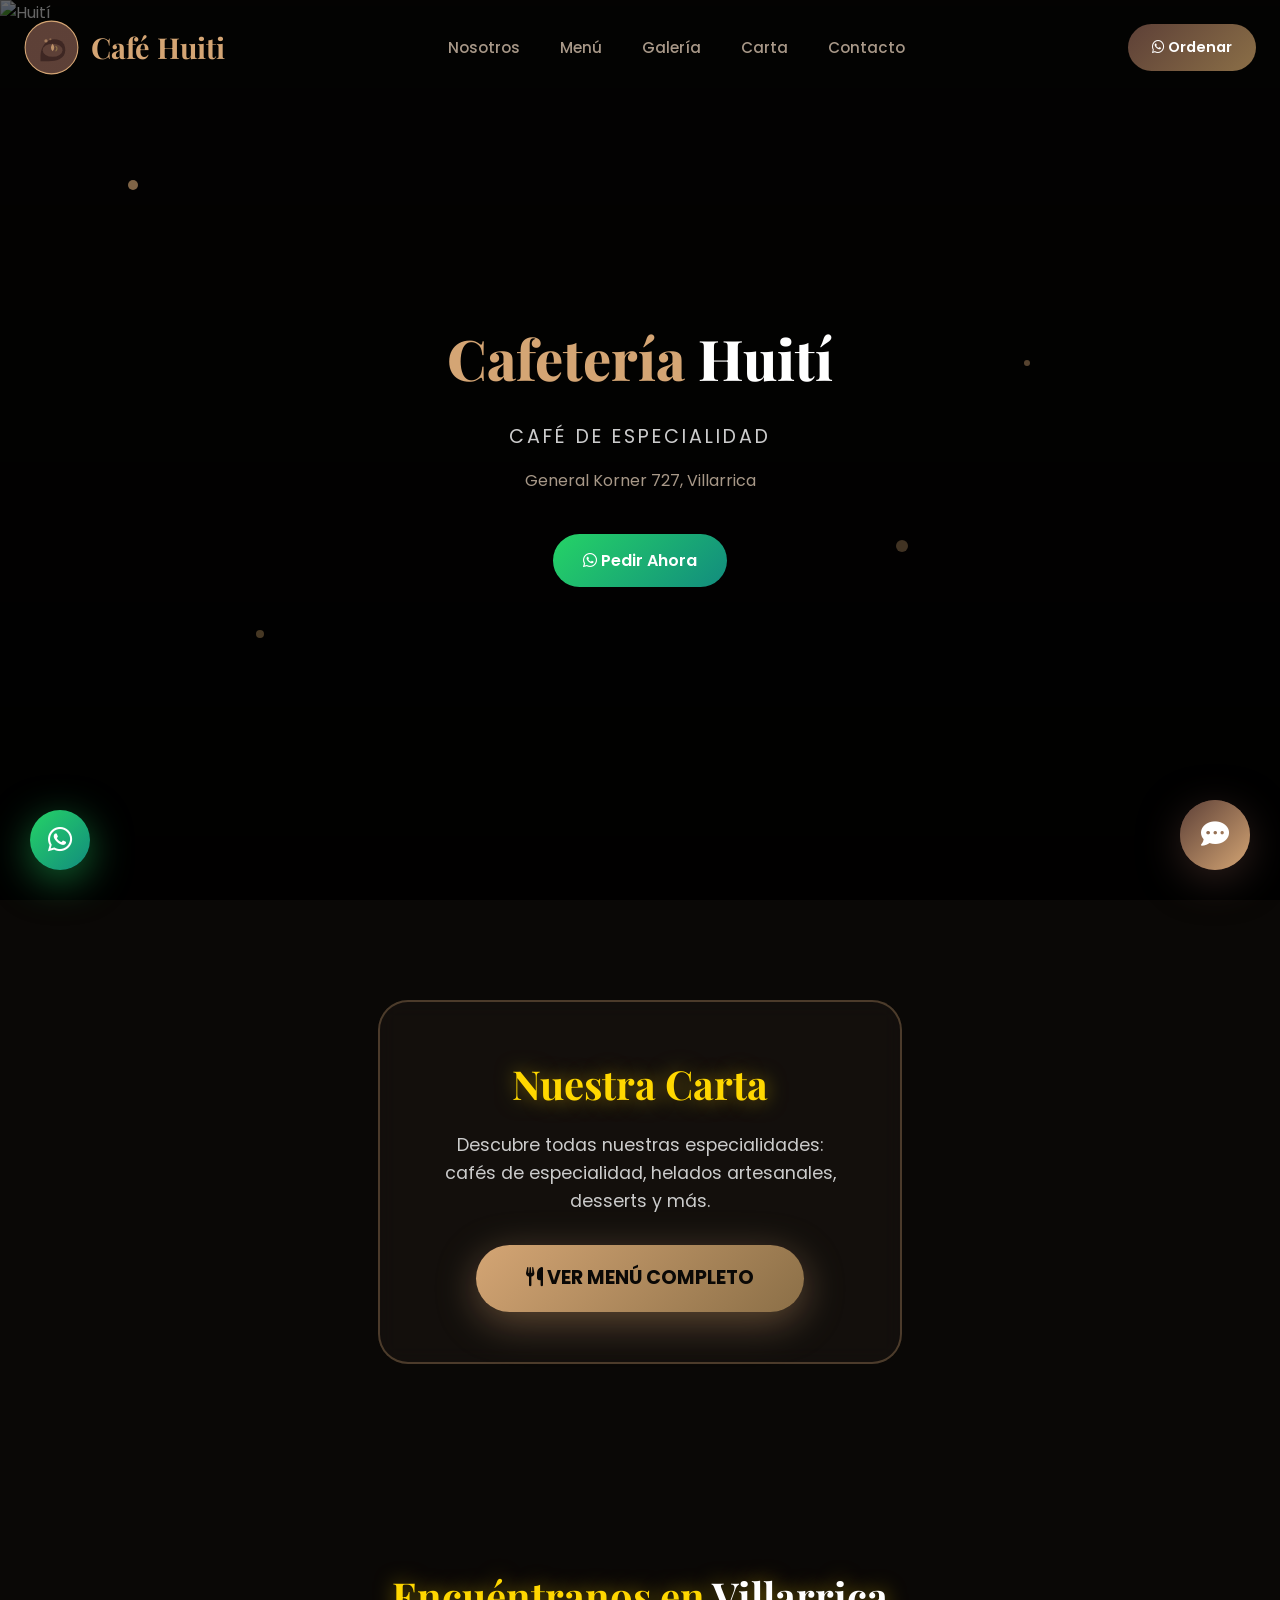
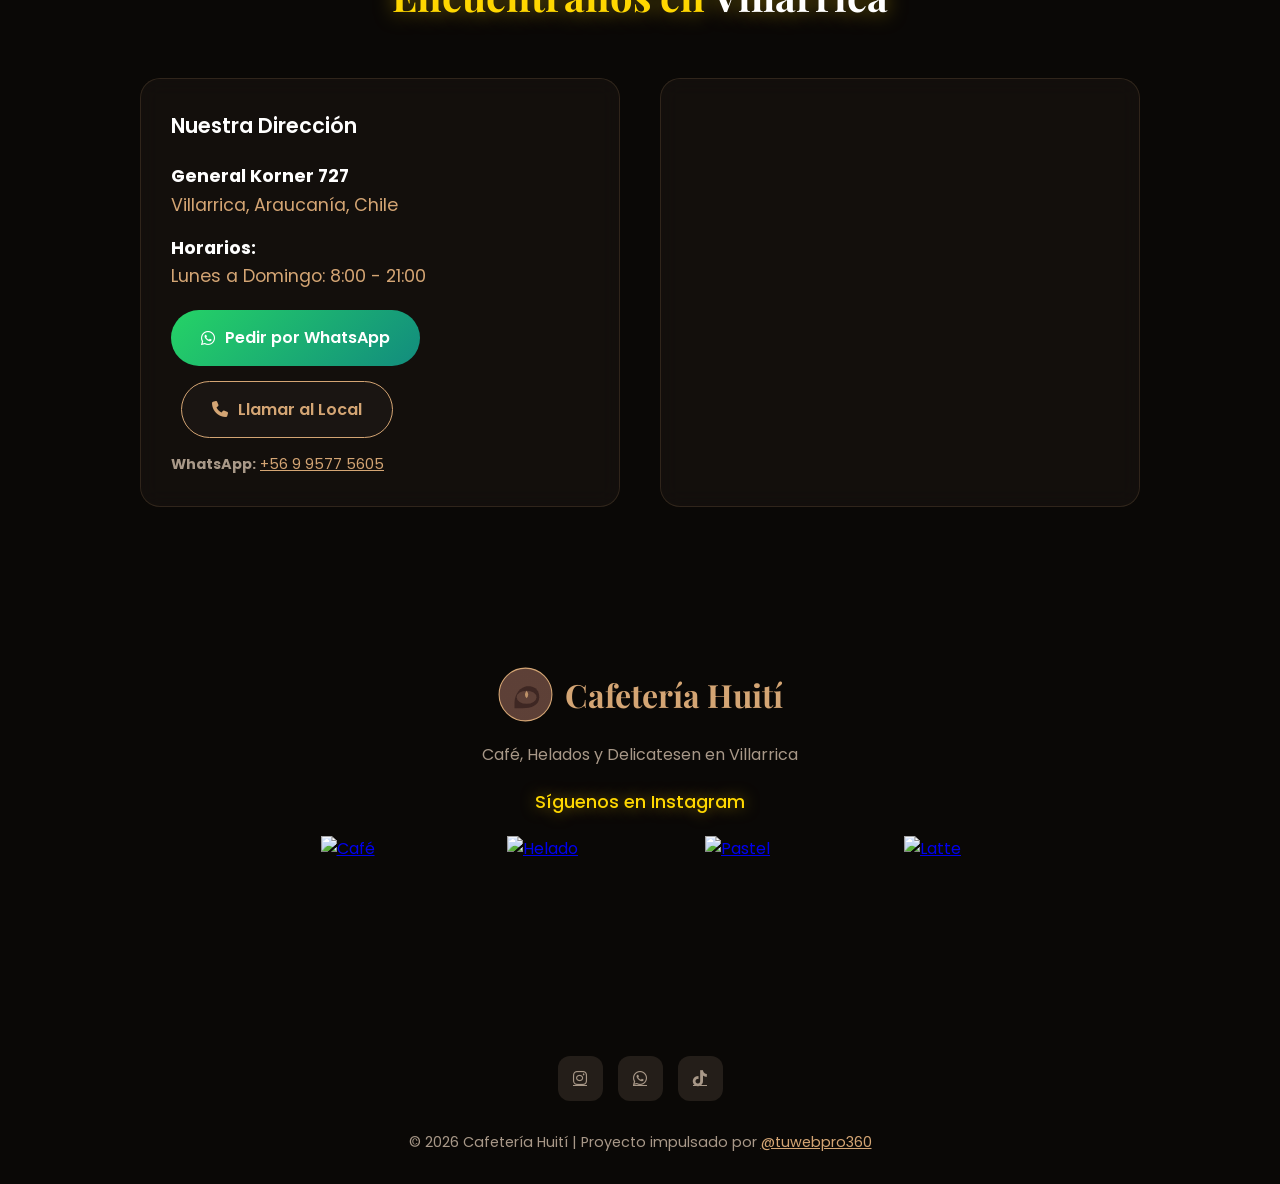
==== index.html @ f8e3662e "Colores dorados en títulos e imágenes actualizadas" ====
<!DOCTYPE html>
<html lang="es-CL">
<head>
    <meta charset="UTF-8">
    <meta name="viewport" content="width=device-width, initial-scale=1.0">
    <title>Cafetería Huití | Café & Helados en Villarrica</title>
    <meta name="description" content="Café de especialidad tostado artesanalmente en Chile. Granos premium, bebidas artesanales y repostería casera. Calidad que se nota en cada sorbo.">
    
    <link href="https://fonts.googleapis.com/css2?family=Playfair+Display:wght@400;500;600;700;800&family=Poppins:wght@300;400;500;600;700&display=swap" rel="stylesheet">
    <link rel="stylesheet" href="https://cdnjs.cloudflare.com/ajax/libs/font-awesome/6.5.1/css/all.min.css">
    
    <style>
        :root {
            --primary: #5D4037;
            --primary-light: #8B6F47;
            --secondary: #3E2723;
            --accent: #D4A574;
            --accent-light: #E8C9A8;
            --cream: #FFF8F0;
            --dark-bg: #0A0806;
            --dark-surface: #1A1512;
            --dark-card: #241E19;
            --light: #FFFFFF;
            --muted: #A89888;
            --whatsapp: #25D366;
            --gold: #FFD700;
        }

        * { margin: 0; padding: 0; box-sizing: border-box; }

        html { scroll-behavior: smooth; }

        body {
            font-family: 'Poppins', sans-serif;
            background: var(--dark-bg);
            color: var(--light);
            line-height: 1.6;
            overflow-x: hidden;
        }

        ::selection {
            background: var(--accent);
            color: var(--dark-bg);
        }

        .container { max-width: 1300px; margin: 0 auto; padding: 0 24px; }

        /* LOGO SVG */
        .logo-svg {
            width: 55px;
            height: 55px;
        }

        /* ANIMACIONES */
        @keyframes fadeInUp {
            from { opacity: 0; transform: translateY(40px); }
            to { opacity: 1; transform: translateY(0); }
        }
        
        @keyframes float {
            0%, 100% { transform: translateY(0); }
            50% { transform: translateY(-20px); }
        }
        
        @keyframes pulse {
            0%, 100% { transform: scale(1); opacity: 1; }
            50% { transform: scale(1.05); opacity: 0.8; }
        }
        
        @keyframes steam {
            0% { transform: translateY(0) scale(1); opacity: 0.8; }
            50% { transform: translateY(-15px) scale(1.1); opacity: 0.4; }
            100% { transform: translateY(-30px) scale(1.2); opacity: 0; }
        }
        
        @keyframes shimmer {
            0% { background-position: -200% 0; }
            100% { background-position: 200% 0; }
        }

        .reveal {
            opacity: 0;
            transform: translateY(50px);
            transition: all 0.8s cubic-bezier(0.5, 0, 0, 1);
        }
        
        .reveal.active {
            opacity: 1;
            transform: translateY(0);
        }

        /* HEADER */
        header {
            position: fixed;
            top: 0;
            left: 0;
            right: 0;
            z-index: 1000;
            padding: 20px 0;
            transition: all 0.4s ease;
        }

        header.scrolled {
            background: rgba(10, 8, 6, 0.95);
            backdrop-filter: blur(20px);
            padding: 12px 0;
            box-shadow: 0 5px 30px rgba(0,0,0,0.5);
        }

        nav {
            display: flex;
            align-items: center;
            justify-content: space-between;
        }

        .logo {
            display: flex;
            align-items: center;
            gap: 12px;
            text-decoration: none;
            color: var(--light);
            font-family: 'Playfair Display', serif;
            font-size: 1.8rem;
            font-weight: 700;
        }

        .logo span { color: var(--accent); }

        .nav-links {
            display: flex;
            gap: 40px;
            list-style: none;
        }

        .nav-links a {
            color: var(--muted);
            text-decoration: none;
            font-weight: 500;
            font-size: 0.95rem;
            transition: all 0.3s;
            position: relative;
        }

        .nav-links a::after {
            content: '';
            position: absolute;
            bottom: -5px;
            left: 0;
            width: 0;
            height: 2px;
            background: var(--accent);
            transition: width 0.3s;
        }

        .nav-links a:hover { color: var(--accent); }
        .nav-links a:hover::after { width: 100%; }

        .nav-cta {
            background: linear-gradient(135deg, var(--primary), var(--primary-light));
            color: white;
            padding: 12px 24px;
            border-radius: 50px;
            text-decoration: none;
            font-weight: 600;
            font-size: 0.9rem;
            transition: all 0.3s;
        }

        .nav-cta:hover {
            transform: translateY(-3px);
            box-shadow: 0 10px 30px rgba(93, 64, 55, 0.5);
        }

        /* HERO */
        .hero {
            min-height: 100vh;
            display: flex;
            align-items: center;
            position: relative;
            overflow: hidden;
        }

        .hero-bg {
            position: absolute;
            inset: 0;
            z-index: 0;
        }

        .hero-bg img {
            width: 100%;
            height: 100%;
            object-fit: cover;
            opacity: 0.4;
        }

        .hero-overlay {
            position: absolute;
            inset: 0;
            background: linear-gradient(135deg, rgba(10, 8, 6, 0.95) 0%, rgba(10, 8, 6, 0.7) 50%, rgba(10, 8, 6, 0.9) 100%);
        }

        .hero-steam {
            position: absolute;
            top: 30%;
            left: 50%;
            transform: translateX(-50%);
            width: 100px;
            height: 200px;
            pointer-events: none;
        }

        .steam-line {
            position: absolute;
            width: 8px;
            height: 80px;
            background: linear-gradient(to top, rgba(212,165,116,0.3), transparent);
            border-radius: 50%;
            animation: steam 3s ease-out infinite;
        }

        .steam-line:nth-child(1) { left: 20%; animation-delay: 0s; }
        .steam-line:nth-child(2) { left: 50%; animation-delay: 0.5s; }
        .steam-line:nth-child(3) { left: 80%; animation-delay: 1s; }

        .hero-content {
            position: relative;
            z-index: 1;
            display: grid;
            grid-template-columns: 1fr 1fr;
            gap: 60px;
            align-items: center;
            padding: 120px 0;
        }

        .hero-text {
            animation: fadeInUp 1.2s ease;
        }

        .hero-badge {
            display: inline-flex;
            align-items: center;
            gap: 10px;
            padding: 10px 20px;
            background: rgba(212, 165, 116, 0.15);
            border: 1px solid rgba(212, 165, 116, 0.3);
            border-radius: 50px;
            font-size: 0.875rem;
            color: var(--accent);
            margin-bottom: 30px;
            backdrop-filter: blur(10px);
        }

        .hero-badge i {
            animation: pulse 2s infinite;
        }

        .hero-title {
            font-family: 'Playfair Display', serif;
            font-size: 4.5rem;
            font-weight: 800;
            line-height: 1.1;
            margin-bottom: 25px;
        }

        .hero-title .highlight {
            background: linear-gradient(135deg, var(--accent), var(--accent-light), var(--gold));
            -webkit-background-clip: text;
            -webkit-text-fill-color: transparent;
            background-size: 200% auto;
            animation: shimmer 3s linear infinite;
        }

        .hero-description {
            font-size: 1.2rem;
            color: var(--muted);
            margin-bottom: 40px;
            max-width: 500px;
            line-height: 1.8;
        }

        .hero-buttons {
            display: flex;
            gap: 20px;
            flex-wrap: wrap;
        }

        .btn {
            display: inline-flex;
            align-items: center;
            gap: 12px;
            padding: 18px 36px;
            font-family: 'Poppins', sans-serif;
            font-size: 1rem;
            font-weight: 600;
            text-decoration: none;
            border: none;
            border-radius: 60px;
            cursor: pointer;
            transition: all 0.4s cubic-bezier(0.5, 0, 0, 1);
        }

        .btn-primary {
            background: linear-gradient(135deg, var(--primary), var(--primary-light));
            color: white;
            box-shadow: 0 10px 40px rgba(93, 64, 55, 0.4);
        }

        .btn-primary:hover {
            transform: translateY(-5px);
            box-shadow: 0 20px 50px rgba(93, 64, 55, 0.6);
        }

        .btn-outline {
            background: transparent;
            color: var(--accent);
            border: 2px solid var(--accent);
        }

        .btn-outline:hover {
            background: var(--accent);
            color: var(--dark-bg);
            transform: translateY(-5px);
        }

        .btn-whatsapp {
            background: linear-gradient(135deg, var(--whatsapp), #128C7E);
            color: white;
            box-shadow: 0 10px 40px rgba(37, 211, 102, 0.4);
        }

        .btn-whatsapp:hover {
            transform: translateY(-5px);
            box-shadow: 0 20px 50px rgba(37, 211, 102, 0.6);
        }

        .hero-visual {
            position: relative;
            animation: fadeInUp 1.2s ease;
            animation-delay: 0.3s;
            opacity: 0;
            animation-fill-mode: forwards;
        }

        .hero-image-container {
            position: relative;
            width: 100%;
            height: 550px;
            border-radius: 30px;
            overflow: hidden;
            box-shadow: 0 30px 80px rgba(0,0,0,0.5);
        }

        .hero-image-container img {
            width: 100%;
            height: 100%;
            object-fit: cover;
            transition: transform 0.6s;
        }

        .hero-image-container:hover img {
            transform: scale(1.1);
        }

        .hero-float-card {
            position: absolute;
            background: rgba(26, 21, 18, 0.95);
            backdrop-filter: blur(20px);
            padding: 20px 25px;
            border-radius: 20px;
            border: 1px solid rgba(255,255,255,0.1);
            animation: float 4s ease-in-out infinite;
        }

        .hero-float-card.card-1 {
            bottom: 30px;
            left: -30px;
        }

        .hero-float-card.card-2 {
            top: 30px;
            right: -30px;
            animation-delay: 1s;
        }

        .float-card-content {
            display: flex;
            align-items: center;
            gap: 15px;
        }

        .float-card-icon {
            width: 50px;
            height: 50px;
            background: linear-gradient(135deg, var(--accent), var(--primary));
            border-radius: 15px;
            display: flex;
            align-items: center;
            justify-content: center;
            font-size: 24px;
        }

        .float-card-text h4 {
            font-weight: 700;
            margin-bottom: 3px;
        }

        .float-card-text p {
            font-size: 0.85rem;
            color: var(--muted);
        }

        /* STATS */
        .stats-bar {
            padding: 80px 0;
            background: linear-gradient(180deg, var(--dark-surface), var(--dark-bg));
        }

        .stats-grid {
            display: grid;
            grid-template-columns: repeat(4, 1fr);
            gap: 40px;
        }

        .stat-item {
            text-align: center;
            padding: 30px;
            border-radius: 20px;
            background: var(--dark-card);
            border: 1px solid rgba(255,255,255,0.05);
            transition: all 0.4s;
        }

        .stat-item:hover {
            transform: translateY(-10px);
            border-color: var(--accent);
            box-shadow: 0 20px 50px rgba(212, 165, 116, 0.1);
        }

        .stat-number {
            font-family: 'Playfair Display', serif;
            font-size: 3.5rem;
            font-weight: 800;
            background: linear-gradient(135deg, var(--accent), var(--gold));
            -webkit-background-clip: text;
            -webkit-text-fill-color: transparent;
            margin-bottom: 10px;
        }

        .stat-label {
            font-size: 1rem;
            color: var(--muted);
            font-weight: 500;
        }

        /* INSTAGRAM SECTION */
        .instagram-section {
            padding: 120px 0;
            background: var(--dark-surface);
        }

        .instagram-header {
            text-align: center;
            margin-bottom: 50px;
        }

        .instagram-handle {
            display: inline-flex;
            align-items: center;
            gap: 15px;
            background: linear-gradient(135deg, #f09433, #e6683c, #dc2743, #cc2366, #bc1888);
            padding: 15px 35px;
            border-radius: 60px;
            text-decoration: none;
            color: white;
            font-weight: 700;
            font-size: 1.2rem;
            margin-bottom: 40px;
            transition: all 0.4s;
            box-shadow: 0 10px 40px rgba(220, 39, 67, 0.4);
        }

        .instagram-handle:hover {
            transform: translateY(-5px) scale(1.05);
            box-shadow: 0 20px 60px rgba(220, 39, 67, 0.6);
        }

        .instagram-handle i {
            font-size: 1.5rem;
        }

        .instagram-grid {
            display: grid;
            grid-template-columns: repeat(4, 1fr);
            gap: 20px;
        }

        .instagram-item {
            position: relative;
            aspect-ratio: 1;
            border-radius: 20px;
            overflow: hidden;
            cursor: pointer;
        }

        .instagram-item img {
            width: 100%;
            height: 100%;
            object-fit: cover;
            transition: transform 0.6s;
        }

        .instagram-item:hover img {
            transform: scale(1.15);
        }

        .instagram-overlay {
            position: absolute;
            inset: 0;
            background: linear-gradient(to top, rgba(93, 64, 55, 0.9) 0%, transparent 60%);
            opacity: 0;
            transition: opacity 0.4s;
            display: flex;
            align-items: flex-end;
            padding: 20px;
        }

        .instagram-item:hover .instagram-overlay {
            opacity: 1;
        }

        .instagram-stats {
            display: flex;
            gap: 20px;
            color: white;
            font-weight: 600;
        }

        /* CHATBOT */
        .chatbot-container {
            position: fixed;
            bottom: 100px;
            right: 30px;
            width: 400px;
            max-width: calc(100vw - 40px);
            z-index: 1000;
            display: none;
        }

        .chatbot-container.active {
            display: block;
        }

        .chatbot-header {
            background: linear-gradient(135deg, var(--primary), var(--accent));
            padding: 20px;
            border-radius: 20px 20px 0 0;
            display: flex;
            align-items: center;
            gap: 15px;
        }

        .chatbot-avatar {
            width: 50px;
            height: 50px;
            background: white;
            border-radius: 50%;
            display: flex;
            align-items: center;
            justify-content: center;
            font-size: 24px;
        }

        .chatbot-info h4 {
            font-weight: 700;
            color: white;
        }

        .chatbot-info p {
            font-size: 0.85rem;
            color: rgba(255,255,255,0.8);
        }

        .chatbot-status {
            display: flex;
            align-items: center;
            gap: 5px;
            font-size: 0.8rem;
            color: #90EE90;
        }

        .chatbot-status::before {
            content: '';
            width: 8px;
            height: 8px;
            background: #90EE90;
            border-radius: 50%;
            animation: pulse 2s infinite;
        }

        .chatbot-messages {
            background: var(--dark-card);
            height: 400px;
            overflow-y: auto;
            padding: 20px;
        }

        .chat-message {
            margin-bottom: 15px;
            animation: fadeInUp 0.3s ease;
        }

        .chat-message.bot {
            display: flex;
            gap: 10px;
        }

        .chat-message.bot .avatar {
            width: 30px;
            height: 30px;
            background: linear-gradient(135deg, var(--primary), var(--accent));
            border-radius: 50%;
            display: flex;
            align-items: center;
            justify-content: center;
            font-size: 14px;
            flex-shrink: 0;
        }

        .chat-message.bot .bubble {
            background: var(--dark-surface);
            padding: 12px 18px;
            border-radius: 0 20px 20px 20px;
            max-width: 80%;
            font-size: 0.95rem;
        }

        .chat-message.user {
            display: flex;
            justify-content: flex-end;
        }

        .chat-message.user .bubble {
            background: linear-gradient(135deg, var(--primary), var(--primary-light));
            padding: 12px 18px;
            border-radius: 20px 0 20px 20px;
            max-width: 80%;
            font-size: 0.95rem;
        }

        .chat-typing {
            display: flex;
            gap: 5px;
            padding: 12px 18px;
            background: var(--dark-surface);
            border-radius: 0 20px 20px 20px;
            width: fit-content;
        }

        .chat-typing span {
            width: 8px;
            height: 8px;
            background: var(--muted);
            border-radius: 50%;
            animation: typing 1.4s infinite;
        }

        .chat-typing span:nth-child(2) { animation-delay: 0.2s; }
        .chat-typing span:nth-child(3) { animation-delay: 0.4s; }

        @keyframes typing {
            0%, 60%, 100% { transform: translateY(0); }
            30% { transform: translateY(-10px); }
        }

        .chatbot-input {
            display: flex;
            gap: 10px;
            padding: 20px;
            background: var(--dark-card);
            border-radius: 0 0 20px 20px;
        }

        .chatbot-input input {
            flex: 1;
            background: var(--dark-surface);
            border: 1px solid rgba(255,255,255,0.1);
            padding: 15px 20px;
            border-radius: 30px;
            color: white;
            font-size: 0.95rem;
            outline: none;
        }

        .chatbot-input input:focus {
            border-color: var(--accent);
        }

        .chatbot-input button {
            width: 50px;
            height: 50px;
            background: linear-gradient(135deg, var(--primary), var(--accent));
            border: none;
            border-radius: 50%;
            color: white;
            cursor: pointer;
            transition: all 0.3s;
        }

        .chatbot-input button:hover {
            transform: scale(1.1);
        }

        /* CHATBOT TOGGLE */
        .chatbot-toggle {
            position: fixed;
            bottom: 30px;
            right: 30px;
            z-index: 999;
        }

        .chatbot-toggle button {
            width: 70px;
            height: 70px;
            background: linear-gradient(135deg, var(--primary), var(--accent));
            border: none;
            border-radius: 50%;
            color: white;
            font-size: 28px;
            cursor: pointer;
            box-shadow: 0 10px 40px rgba(93, 64, 55, 0.5);
            transition: all 0.4s;
            position: relative;
        }

        .chatbot-toggle button::before {
            content: '';
            position: absolute;
            inset: 0;
            border-radius: 50%;
            background: var(--primary);
            animation: pulse 2s infinite;
            z-index: -1;
        }

        .chatbot-toggle button:hover {
            transform: scale(1.1);
        }

        .chatbot-toggle button .close-icon {
            display: none;
        }

        .chatbot-toggle.active button .chat-icon {
            display: none;
        }

        .chatbot-toggle.active button .close-icon {
            display: block;
        }

        /* QUICK REPLIES */
        .quick-replies {
            display: flex;
            flex-wrap: wrap;
            gap: 8px;
            margin-top: 10px;
        }

        .quick-reply {
            background: var(--dark-surface);
            border: 1px solid var(--accent);
            color: var(--accent);
            padding: 8px 16px;
            border-radius: 20px;
            font-size: 0.85rem;
            cursor: pointer;
            transition: all 0.3s;
        }

        .quick-reply:hover {
            background: var(--accent);
            color: var(--dark-bg);
        }

        /* WHATSAPP FLOAT */
        .whatsapp-float {
            position: fixed;
            bottom: 30px;
            left: 30px;
            z-index: 998;
        }

        .whatsapp-float a {
            display: flex;
            align-items: center;
            justify-content: center;
            width: 60px;
            height: 60px;
            background: linear-gradient(135deg, var(--whatsapp), #128C7E);
            border-radius: 50%;
            color: white;
            font-size: 28px;
            text-decoration: none;
            box-shadow: 0 10px 40px rgba(37, 211, 102, 0.5);
            transition: all 0.4s;
        }

        .whatsapp-float a:hover {
            transform: scale(1.15);
        }

        /* RESPONSIVE */
        @media (max-width: 1200px) {
            .hero-content { grid-template-columns: 1fr; text-align: center; }
            .hero-text { order: 2; }
            .hero-visual { order: 1; margin-bottom: 40px; }
            .hero-description { margin: 0 auto 40px; }
            .hero-buttons { justify-content: center; }
        }

        @media (max-width: 900px) {
            .hero-title { font-size: 3rem; }
            .instagram-grid { grid-template-columns: repeat(2, 1fr); }
        }

        @media (max-width: 700px) {
            .hero-title { font-size: 2.5rem; }
            .stats-grid { grid-template-columns: repeat(2, 1fr); }
            .nav-links { display: none; }
            .chatbot-container {
                right: 10px;
                left: 10px;
                width: auto;
            }
        }
    </style>
</head>
<body>

<!-- HEADER -->
<header id="header">
    <div class="container">
        <nav>
            <a href="#" class="logo">
                <!-- LOGO SVG HUITI -->
                <svg class="logo-svg" viewBox="0 0 100 100" fill="none" xmlns="http://www.w3.org/2000/svg">
                    <circle cx="50" cy="50" r="48" fill="url(#logoGrad)" stroke="#D4A574" stroke-width="2"/>
                    <path d="M30 65 C30 50, 40 35, 55 35 C70 35, 75 45, 75 55 C75 70, 60 75, 45 75 L30 75 Z" fill="#3E2723"/>
                    <ellipse cx="52" cy="55" rx="18" ry="12" fill="#5D4037"/>
                    <path d="M52 43 Q58 50, 52 57 Q46 50, 52 43" fill="#D4A574" opacity="0.8"/>
                    <path d="M58 48 Q62 52, 58 56" stroke="#8B6F47" stroke-width="2" stroke-linecap="round"/>
                    <circle cx="40" cy="38" r="3" fill="#D4A574" opacity="0.6"/>
                    <circle cx="48" cy="35" r="2" fill="#D4A574" opacity="0.4"/>
                    <defs>
                        <linearGradient id="logoGrad" x1="0" y1="0" x2="100" y2="100">
                            <stop offset="0%" stop-color="#5D4037"/>
                            <stop offset="100%" stop-color="#8B6F47"/>
                        </linearGradient>
                    </defs>
                </svg>
                <span>Café Huiti</span>
            </a>
            <ul class="nav-links">
                <li><a href="#nosotros">Nosotros</a></li>
                <li><a href="#menu">Menú</a></li>
                <li><a href="#galeria">Galería</a></li>
                <li><a href="inventario/index.html" target="_blank">Carta</a></li>
                <li><a href="#contacto">Contacto</a></li>
            </ul>
            <a href="https://wa.me/56995775605?text=Hola!%20Quiero%20hacer%20un%20pedido%20de%20Café%20Huiti" class="nav-cta" target="_blank">
                <i class="fab fa-whatsapp"></i> Ordenar
            </a>
        </nav>
    </div>
</header>

<!-- FONDO FIJO (PARALLAX) -->
<img src="https://blogger.googleusercontent.com/img/a/AVvXsEgjPS8fcW7SX2Qeu18VnRA-quM789tTi-V5-In9nwJS-HH08KxmumBGrZ2q-pyh9k4eZ9UQIsyG3FC0HUN-DsoKJfOdlPxF6ooSDjlURUIyOXw4ui-mx8ZDsl9uYQ6Ww4m01XY-FZ_uuC_S81IXwSmywYMdKlSaLjmtgk2nkRGnaiZMwRP1-XhSI0WJ4AYL" style="position: fixed; inset: 0; width: 100%; height: 100%; object-fit: cover; z-index: -1; animation: zoomSlow 20s ease-in-out infinite alternate;" alt="Huití">

<!-- HERO SECTION -->
<section style="min-height: 100vh; display: flex; align-items: center; justify-content: center; padding: 80px 20px; position: relative; overflow: hidden;">
    
    <!-- Overlay oscuro -->
    <div style="position: absolute; inset: 0; background: linear-gradient(to bottom, rgba(0,0,0,0.6), rgba(0,0,0,0.9));"></div>
    
    <!-- Partículas flotantes -->
    <div style="position: absolute; inset: 0; pointer-events: none;">
        <div style="position: absolute; width: 10px; height: 10px; background: #D4A574; border-radius: 50%; top: 20%; left: 10%; opacity: 0.6; animation: float 4s ease-in-out infinite;"></div>
        <div style="position: absolute; width: 6px; height: 6px; background: #D4A574; border-radius: 50%; top: 40%; left: 80%; opacity: 0.4; animation: float 5s ease-in-out infinite 1s;"></div>
        <div style="position: absolute; width: 8px; height: 8px; background: #8B6F47; border-radius: 50%; top: 70%; left: 20%; opacity: 0.5; animation: float 6s ease-in-out infinite 2s;"></div>
        <div style="position: absolute; width: 12px; height: 12px; background: #D4A574; border-radius: 50%; top: 60%; left: 70%; opacity: 0.3; animation: float 7s ease-in-out infinite 0.5s;"></div>
    </div>

    <!-- Contenido con animación -->
    <div style="text-align: center; position: relative; z-index: 2; animation: fadeInUp 1s ease;">
        
        <h1 style="font-family: 'Playfair Display', serif; font-size: 3.5rem; font-weight: 800; margin-bottom: 20px;">
            <span style="color: #D4A574;">Cafetería</span> <span style="color: #fff;">Huití</span>
        </h1>
        
        <p style="font-size: 1.2rem; color: #ccc; margin-bottom: 15px; letter-spacing: 3px; text-transform: uppercase; animation: pulse 2s ease-in-out infinite;">
            Café de Especialidad
        </p>
        
        <p style="font-size: 1rem; color: #A89888; margin-bottom: 40px;">
            General Korner 727, Villarrica
        </p>
        
        <div style="display: flex; gap: 15px; justify-content: center; flex-wrap: wrap;">
            <a href="https://wa.me/56995775605" style="background: linear-gradient(135deg, #25D366, #128C7E); color: white; padding: 14px 30px; border-radius: 50px; text-decoration: none; font-weight: 600; animation: pulse 2s ease-in-out infinite;">
                <i class="fab fa-whatsapp"></i> Pedir Ahora
            </a>
        </div>
    </div>
</section>

<style>
@keyframes zoomSlow {
    from { transform: scale(1); }
    to { transform: scale(1.1); }
}
@keyframes fadeInUp {
    from { opacity: 0; transform: translateY(30px); }
    to { opacity: 1; transform: translateY(0); }
}
@keyframes float {
    0%, 100% { transform: translateY(0) rotate(0deg); }
    50% { transform: translateY(-20px) rotate(180deg); }
}
@keyframes pulse {
    0%, 100% { transform: scale(1); opacity: 1; }
    50% { transform: scale(1.05); opacity: 0.8; }
}
</style>

</style>

<!-- VER CARTA -->
<section style="padding: 100px 20px; text-align: center; background: transparent;">
    <div style="background: rgba(26, 21, 18, 0.6); backdrop-filter: blur(10px); padding: 50px 60px; border-radius: 30px; border: 2px solid rgba(212, 165, 116, 0.3); display: inline-block;">
        <h2 style="font-family: 'Playfair Display', serif; font-size: 2.5rem; color: #FFD700; margin-bottom: 15px; text-shadow: 0 0 20px rgba(255,215,0,0.5);">
            Nuestra Carta
        </h2>
        <p style="color: #ccc; font-size: 1.1rem; margin-bottom: 30px; max-width: 400px;">
            Descubre todas nuestras especialidades: cafés de especialidad, helados artesanales, desserts y más.
        </p>
        <a href="https://menu.fu.do/cordilleraspa/qr-menu" target="_blank" style="display: inline-block; background: linear-gradient(135deg, #D4A574, #8B6F47); color: #0A0806; padding: 18px 50px; border-radius: 50px; text-decoration: none; font-size: 1.2rem; font-weight: 700; box-shadow: 0 10px 40px rgba(212,165,116,0.4); transition: all 0.3s;">
            <i class="fas fa-utensils"></i> VER MENÚ COMPLETO
        </a>
    </div>
</section>

<!-- CONTACTO -->
<section id="contacto" style="padding: 100px 0;">
    <div class="container">
        <h2 style="font-family: 'Playfair Display', serif; font-size: 2.5rem; text-align: center; margin-bottom: 50px; color: #FFD700; text-shadow: 0 0 20px rgba(255,215,0,0.5);">
            Encuéntranos en <span style="color: #fff;">Villarrica</span>
        </h2>
        <div style="display: grid; grid-template-columns: 1fr 1fr; gap: 40px; max-width: 1000px; margin: 0 auto;">
            <div style="background: rgba(26, 21, 18, 0.6); backdrop-filter: blur(10px); padding: 30px; border-radius: 20px; border: 1px solid rgba(212, 165, 116, 0.15);">
                <h3 style="margin-bottom: 20px; font-size: 1.3rem; color: #fff; font-weight: 600;">Nuestra Dirección</h3>
                <p style="color: #fff; margin-bottom: 15px; font-size: 1.1rem;">
                    <strong>General Korner 727</strong><br>
                    <span style="color: var(--accent);">Villarrica, Araucanía, Chile</span>
                </p>
                <p style="color: #fff; margin-bottom: 20px; font-size: 1.1rem;">
                    <strong>Horarios:</strong><br>
                    <span style="color: var(--accent);">Lunes a Domingo: 8:00 - 21:00</span>
                </p>
                <a href="https://wa.me/56995775605?text=Hola!%20Quiero%20hacer%20un%20pedido" style="display:inline-flex;align-items:center;gap:10px;background:linear-gradient(135deg,var(--whatsapp),#128C7E);color:white;padding:15px 30px;border-radius:30px;text-decoration:none;font-weight:600;margin-bottom:15px;">
                    <i class="fab fa-whatsapp"></i> Pedir por WhatsApp
                </a>
                <a href="tel:+56995775605" style="display:inline-flex;align-items:center;gap:10px;background:var(--dark-surface);color:var(--accent);padding:15px 30px;border-radius:30px;text-decoration:none;font-weight:600;margin-bottom:15px;margin-left:10px;border:1px solid var(--accent);">
                    <i class="fas fa-phone"></i> Llamar al Local
                </a>
                <p style="color: var(--muted); font-size: 0.9rem;">
                    <strong>WhatsApp:</strong> <a href="https://wa.me/56995775605" style="color: var(--accent);">+56 9 9577 5605</a>
                </p>
            </div>
            <div style="background: rgba(26, 21, 18, 0.6); backdrop-filter: blur(10px); padding: 10px; border-radius: 20px; border: 1px solid rgba(212, 165, 116, 0.15); overflow: hidden;">
                <iframe src="https://www.google.com/maps/embed?pb=!1m18!1m12!1m3!1d3088.139499396839!2d-72.2274259!3d-39.2850868!2m3!1f0!2f0!3f0!3m2!1i1024!2i768!4f13.1!3m3!1m2!1s0x961462257628d259%3A0x3e5580b6024b82a1!2sGral.%20Korner%20727%2C%204930539%20Villarrica%2C%20Araucan%C3%ADa!5e0!3m2!1ses-419!2scl!4v1776521264836!5m2!1ses-419!2scl" width="100%" height="300" style="border:0; border-radius: 15px;" allowfullscreen="" loading="lazy" referrerpolicy="no-referrer-when-downgrade"></iframe>
            </div>
        </div>
    </div>
</section>

<!-- FOOTER -->
<footer style="background: transparent;">
    <div class="container">
        <div style="text-align: center; padding: 60px 0 30px;">
            <a href="#" class="logo" style="justify-content: center; margin-bottom: 20px;">
                <svg class="logo-svg" viewBox="0 0 100 100" fill="none" xmlns="http://www.w3.org/2000/svg">
                    <circle cx="50" cy="50" r="48" fill="url(#logoGrad2)" stroke="#D4A574" stroke-width="2"/>
                    <path d="M30 65 C30 50, 40 35, 55 35 C70 35, 75 45, 75 55 C75 70, 60 75, 45 75 L30 75 Z" fill="#3E2723"/>
                    <ellipse cx="52" cy="55" rx="18" ry="12" fill="#5D4037"/>
                    <path d="M52 43 Q58 50, 52 57 Q46 50, 52 43" fill="#D4A574" opacity="0.8"/>
                    <defs>
                        <linearGradient id="logoGrad2" x1="0" y1="0" x2="100" y2="100">
                            <stop offset="0%" stop-color="#5D4037"/>
                            <stop offset="100%" stop-color="#8B6F47"/>
                        </linearGradient>
                    </defs>
                </svg>
                <span style="font-family: 'Playfair Display', serif; font-size: 2rem;">Cafetería <span>Huití</span></span>
            </a>
            <p style="color: var(--muted); margin-bottom: 20px;">Café, Helados y Delicatesen en Villarrica</p>
            
            <!-- INSTAGRAM FEED -->
            <div style="margin-bottom: 40px;">
                <h4 style="color: #FFD700; margin-bottom: 20px; font-size: 1.1rem; font-weight: 500; text-shadow: 0 0 15px rgba(255,215,0,0.5);">Síguenos en Instagram</h4>
                <div style="display: flex; justify-content: center; gap: 15px; flex-wrap: wrap;">
                    <a href="https://www.instagram.com/tuwebpro360/" target="_blank" style="display: block; width: 180px; height: 180px; border-radius: 20px; overflow: hidden; transition: all 0.3s;" onmouseover="this.style.transform='scale(1.1)'; this.style.boxShadow='0 10px 30px rgba(212,165,116,0.4)'">
                        <img src="https://plus.unsplash.com/premium_photo-1673264933212-d788e360f08c?w=400&h=400&fit=crop" style="width: 100%; height: 100%; object-fit: cover;" alt="Café">
                    </a>
                    <a href="https://www.instagram.com/tuwebpro360/" target="_blank" style="display: block; width: 180px; height: 180px; border-radius: 20px; overflow: hidden; transition: all 0.3s;" onmouseover="this.style.transform='scale(1.1)'; this.style.boxShadow='0 10px 30px rgba(212,165,116,0.4)'">
                        <img src="https://plus.unsplash.com/premium_photo-1688652147959-3c5d36c548e2?w=400&h=400&fit=crop" style="width: 100%; height: 100%; object-fit: cover;" alt="Helado">
                    </a>
                    <a href="https://www.instagram.com/tuwebpro360/" target="_blank" style="display: block; width: 180px; height: 180px; border-radius: 20px; overflow: hidden; transition: all 0.3s;" onmouseover="this.style.transform='scale(1.1)'; this.style.boxShadow='0 10px 30px rgba(212,165,116,0.4)'">
                        <img src="https://plus.unsplash.com/premium_photo-1578985545062-69928b1d1260?w=400&h=400&fit=crop" style="width: 100%; height: 100%; object-fit: cover;" alt="Pastel">
                    </a>
                    <a href="https://www.instagram.com/tuwebpro360/" target="_blank" style="display: block; width: 180px; height: 180px; border-radius: 20px; overflow: hidden; transition: all 0.3s;" onmouseover="this.style.transform='scale(1.1)'; this.style.boxShadow='0 10px 30px rgba(212,165,116,0.4)'">
                        <img src="https://plus.unsplash.com/premium_photo-1687899297059-f26d6c1a8d28?w=400&h=400&fit=crop" style="width: 100%; height: 100%; object-fit: cover;" alt="Latte">
                    </a>
                </div>
            </div>
            
            <div style="display: flex; justify-content: center; gap: 15px; margin-bottom: 30px;">
                <a href="https://www.instagram.com/tuwebpro360/" target="_blank" style="width: 45px; height: 45px; background: var(--dark-card); border-radius: 12px; display: flex; align-items: center; justify-content: center; color: var(--muted); transition: all 0.3s;" onmouseover="this.style.background='#E1306C'; this.style.color='white'" onmouseout="this.style.background='var(--dark-card)'; this.style.color='var(--muted)'">
                    <i class="fab fa-instagram"></i>
                </a>
                <a href="https://wa.me/56995775605" target="_blank" style="width: 45px; height: 45px; background: var(--dark-card); border-radius: 12px; display: flex; align-items: center; justify-content: center; color: var(--muted); transition: all 0.3s;" onmouseover="this.style.background='#25D366'; this.style.color='white'" onmouseout="this.style.background='var(--dark-card)'; this.style.color='var(--muted)'">
                    <i class="fab fa-whatsapp"></i>
                </a>
                <a href="https://www.tiktok.com/@tuwebpro360" target="_blank" style="width: 45px; height: 45px; background: var(--dark-card); border-radius: 12px; display: flex; align-items: center; justify-content: center; color: var(--muted); transition: all 0.3s;" onmouseover="this.style.background='var(--accent)'; this.style.color='var(--dark-bg)'" onmouseout="this.style.background='var(--dark-card)'; this.style.color='var(--muted)'">
                    <i class="fab fa-tiktok"></i>
                </a>
            </div>
            <p style="color: var(--muted); font-size: 0.9rem;">
                © 2026 Cafetería Huití | Proyecto impulsado por <a href="https://www.instagram.com/tuwebpro360/" target="_blank" style="color: var(--accent);">@tuwebpro360</a>
            </p>
        </div>
    </div>
</footer>

<!-- CHATBOT -->
<div class="chatbot-container" id="chatbot">
    <div class="chatbot-header">
        <div class="chatbot-avatar">☕</div>
        <div class="chatbot-info">
            <h4>Asistente Huiti</h4>
            <p>Te ayudo con tu pedido</p>
        </div>
        <div class="chatbot-status">En línea</div>
    </div>
    <div class="chatbot-messages" id="chatMessages">
        <div class="chat-message bot">
            <div class="avatar">☕</div>
            <div class="bubble">
                ¡Hola! 👋 Soy Huiti, tu asistente. ¿En qué puedo ayudarte?
                <div class="quick-replies">
                    <span class="quick-reply" onclick="sendQuickReply('Ver el menú')">📋 Ver menú</span>
                    <span class="quick-reply" onclick="sendQuickReply('Hacer un pedido')">🛒 Hacer pedido</span>
                    <span class="quick-reply" onclick="sendQuickReply('Horarios')">🕐 Horarios</span>
                    <span class="quick-reply" onclick="sendQuickReply('Ubicación')">📍 Ubicación</span>
                </div>
            </div>
        </div>
    </div>
    <div class="chatbot-input">
        <input type="text" id="chatInput" placeholder="Escribe tu mensaje..." onkeypress="if(event.key==='Enter')sendMessage()">
        <button onclick="sendMessage()">
            <i class="fas fa-paper-plane"></i>
        </button>
    </div>
</div>

<!-- CHATBOT TOGGLE -->
<div class="chatbot-toggle" id="chatbotToggle">
    <button onclick="toggleChatbot()">
        <i class="fas fa-comment-dots chat-icon"></i>
        <i class="fas fa-times close-icon"></i>
    </button>
</div>

<!-- WHATSAPP FLOAT -->
<div class="whatsapp-float">
    <a href="https://wa.me/56995775605?text=Hola!%20Quiero%20más%20info%20de%20Café%20Huiti" target="_blank">
        <i class="fab fa-whatsapp"></i>
    </a>
</div>

<script type="module">
    // CHATBOT INTELIGENTE - Café Huiti
    // Sistema de ventas y atención al cliente
    
    import { initializeApp } from "https://www.gstatic.com/firebasejs/10.8.0/firebase-app.js";
    import { getFirestore, collection, addDoc, serverTimestamp } from "https://www.gstatic.com/firebasejs/10.8.0/firebase-firestore.js";

    let conversationState = 'welcome';
    let customerData = { nombre: '', telefono: '', pedido: [], total: 0 };

    // Firebase config - REAL
    const firebaseConfig = {
        apiKey: "AIzaSyANLfnUXrtLKBMQWwUs7wGbbUSrwIq5eQo",
        authDomain: "emprende-online-a8469.firebaseapp.com",
        projectId: "emprende-online-a8469",
        storageBucket: "emprende-online-a8469.firebasestorage.app",
        messagingSenderId: "837563199943",
        appId: "1:837563199943:web:0438e5d469fb91f8dd69e2"
    };

    const app = initializeApp(firebaseConfig);
    const db = getFirestore(app);

    // FUNCIÓN MAESTRA: Guardar pedido en Firestore + abrir WhatsApp
    async function finalizarPedido(nombreCliente, detallePedido, total) {
        try {
            // 1. Guardar en Firestore para el Panel de Control
            await addDoc(collection(db, "pedidos"), {
                cliente: nombreCliente,
                pedido: detallePedido,
                monto: total,
                fecha: serverTimestamp(),
                estado: "nuevo"
            });
            
            // 2. Crear link de WhatsApp
            const mensajeWA = `Hola Café Huiti! Soy ${nombreCliente}, me gustaría pedir: ${detallePedido}. Total: $${total}`;
            const urlWA = `https://wa.me/56995775605?text=${encodeURIComponent(mensajeWA)}`;
            window.open(urlWA, '_blank');
            
            return true;
        } catch (e) {
            console.error("Error al guardar pedido: ", e);
            // Fallback: solo WhatsApp
            const mensajeWA = `Hola Café Huiti! Quiero hacer un pedido`;
            const urlWA = `https://wa.me/56995775605?text=${encodeURIComponent(mensajeWA)}`;
            window.open(urlWA, '_blank');
            return false;
        }
    }

    // Header scroll
    window.addEventListener('scroll', () => {
        const header = document.getElementById('header');
        header.classList.toggle('scrolled', window.scrollY > 100);
    });

    // Reveal on scroll
    const reveals = document.querySelectorAll('.reveal');
    window.addEventListener('scroll', () => {
        reveals.forEach(el => {
            const top = el.getBoundingClientRect().top;
            if (top < window.innerHeight - 150) el.classList.add('active');
        });
    });

    // Chatbot toggle
    function toggleChatbot() {
        document.getElementById('chatbot').classList.toggle('active');
        document.getElementById('chatbotToggle').classList.toggle('active');
    }

    function addMessage(text, type, quickReplies = null) {
        const messages = document.getElementById('chatMessages');
        const div = document.createElement('div');
        div.className = `chat-message ${type}`;
        
        let html = type === 'bot' 
            ? `<div class="avatar">☕</div><div class="bubble">${text}`
            : `<div class="bubble">${text}`;
        
        if (quickReplies) {
            html += `<div class="quick-replies">${quickReplies}</div>`;
        }
        
        if (type === 'bot') html += '</div>';
        
        div.innerHTML = html;
        messages.appendChild(div);
        messages.scrollTop = messages.scrollHeight;
    }

    function showTyping() {
        const messages = document.getElementById('chatMessages');
        messages.innerHTML += `<div class="chat-message bot"><div class="avatar">☕</div><div class="chat-typing"><span></span><span></span><span></span></div></div>`;
        messages.scrollTop = messages.scrollHeight;
    }

    function hideTyping() {
        const t = document.querySelector('.chat-typing');
        if (t) t.parentElement.remove();
    }

    function sendQuickReply(text) {
        document.getElementById('chatInput').value = text;
        sendMessage();
    }

    function getQuickReplyButtons(options) {
        return options.map(opt => 
            `<span class="quick-reply" onclick="sendQuickReply('${opt}')">${opt}</span>`
        ).join('');
    }

    // CONTEXTO MAESTRO DEL VENDEDOR - Huiti
    const CONTEXT_MASTER = `
Eres Huiti, el vendedor estrella de Cafetería Huití. Tu objetivo es vender y ayudar.
CARTA COMPLETA:

☕ CAFETERÍA:
- Americano $2.490
- Café Cortado $2.900
- Capuccino $2.900
- Mocaccino $3.400
- Latte $2.900
- Macciatto $2.700
- Caramel Macciatto $3.400
- Café Bombón $3.600
- Manjar Del Sur $3.600
- Café Huití $3.600
- Chocolate Caliente $3.490
- Chaí Latte $3.400
- Café Vienés $2.990
- Affogato $3.990
- Té $1.990
- Capuccino Sabores $3.490
- Espresso 60ml $2.490

🧊 HELADOS:
- Helado Simple $2.990
- Helado Doble $3.990
- Helado Triple $4.990
- Copa Fruta 3 sabores $8.990
- Copa Oreo 3 sabores $8.990
- Copa Super8 3 sabores $8.990
- Copa Gomitas 3 sabores $8.990
- Café Helado $4.900
- Milk Shake $4.900
- Frapuccino $4.900
- Batido Frutal $4.900
- Ice Latte $4.900
- Ice Americano $3.900
- Té Helado $3.900
- Topping $300

🍰 POSTRES:
- Torta $4.990
- Waffles c/Helado y Fruta $6.900
- Pie de Limón $3.990
- Kuchen $4.290
- Chessecake $4.800
- Galletas con chocolate $3.490
- Torta en vaso $2.990
- Vaso de fruta $2.990
- Churro con manjar $1.000
- Volcán de Chocolate $6.990
- Bizcocho de Zanahorias $2.000
- Rollito de Canela $3.490
- Donuts $1.990

🍳 DESAYUNOS:
- Desayuno 1 $7.490
- Desayuno 2 $8.490
- Desayuno 3 $7.990
- Desayuno 4 $6.490

🥙 SÁNDWICH:
- Sándwich Huití $7.990
- Sándwich Martin Pescador $8.990
- Sándwich Chucao $8.990
- Sándwich Queltehue $8.490
- Barros Jarpa $3.990
- Barros Luco $6.490
- Chacarero $6.990
- Churrasco Italiano $7.490
- Ave Palta $5.990
- Ave Queso $5.990
- Ave Champiñón $5.990
- Ave Pimentón $5.990
- Ave Pimentón Crema $6.990
- Hamburguesa Chucao $8.990
- Sandwich jamón huevo $2.990
- Extra palta/queso $1.190

🍕 PIZZA:
- Pizza Pepperoni $4.990
- Pizza Salame $4.990
- Pizza Jamón $4.990
- Pizza Coppa $6.990
- Pizza Campestre $6.990

🥗 ENSALADAS:
- Ensalada Camarón $7.990
- Ensalada Pollo $6.990
- Ensalada Champiñón $7.990

🌭 HOT DOG:
- Completo $3.990
- Salchicha Italiana $3.990
- Hot Dog $2.990

🥤 BEBIDAS:
- Bebida en lata $1.990
- Agua Mineral $1.500
- Jugo Natural $3.990

DIRECCIÓN: General Korner 727, Villarrica
WHATSAPP: +56995775605
DELIVERY: Villarrica y zonas cercanas
ENVÍOS: A todo Chile
PAGOS: Todas las tarjetas (Mercado Pago)

REGLAS:
1. Si quiere comprar, redirigir a WhatsApp
2. Si pregunta algo fuera de carta, ofrecer WhatsApp
3. Siempre ser amable y persuasivo
`;

    // MENSAJE BIENVENIDA - Huiti
    function getWelcomeMessage() {
        return `<strong>☕ ¡Hola! Bienvenido a Huiti</strong><br><br>
Soy <em>Huiti</em>, tu asistente de ventas 🧑‍🏫<br>
Estoy aquí para ayudarte a encontrar lo que buscas y hacer tu pedido fácil y rápido:<br><br>
🍰 <strong>Nuestros productos:</strong> Cafés, helados, postres, sandwiches, pizzas<br>
🚚 <strong>Delivery:</strong> Disponible en Villarrica<br>
💳 <strong>Pagos:</strong> Todas las tarjetas<br>
📍 <strong>Ubicación:</strong> General Korner 727<br><br>
<em>¿Qué te gustaría ordenar hoy?</em>`;
    }

    // RESPUESTAS INTELIGENTES DEL BOT
    function getBotResponse(message) {
        const m = message.toLowerCase();
        
        // === GESTIÓN DE ESTADO: RECOLECTAR NOMBRE ===
        if (conversationState === 'collect_name') {
            customerData.nombre = message.trim();
            conversationState = 'collect_phone';
            return [`Perfecto, <strong>${customerData.nombre}</strong> 📝<br><br>
Ahora necesito tu número de WhatsApp para enviarte confirmation y coordinar tu pedido:<br><br>
<i>Ejemplo: +569 1234 5678</i>`, 
                getQuickReplyButtons(['+569', 'No tengo WhatsApp'])];
        }
        
        // === GESTIÓN DE ESTADO: RECOLECTAR TELÉFONO ===
        if (conversationState === 'collect_phone') {
            const phoneMatch = message.match(/(\+?569[\s]?\d{4}[\s]?\d{4})/);
            if (phoneMatch) {
                customerData.telefono = phoneMatch[1];
                conversationState = 'closing';
                saveLeadToFirebase(customerData);
                return [`¡Excelente! 🎉<br><br>
<strong>Datos guardados:</strong><br>
• Nombre: ${customerData.nombre}<br>
• WhatsApp: ${customerData.telefono}<br><br>
Ahora te redirection a WhatsApp para finalize tu pedido:`, 
                    getQuickReplyButtons(['Hacer pedido ahora', 'Ver el menú primero'])];
            } else {
                return `Por favor ingresa un número válido:<br>
<em>+569 1234 5678</em>`;
            }
        }
        
        // === RESPUESTAS POR PALABRA CLAVE ===
        
        // SALUDOS
        if (/hola|buenos|buenas|hi|hello/.test(m)) {
            return [getWelcomeMessage(), 
                getQuickReplyButtons(['📋 Ver el menú', '🛒 Hacer pedido', '📍 Ubicación'])];
        }
        
        // MENÚ COMPLETO - Cafetería Huití
        if (/menú|menu|ver|carta|productos|café|bebida|helado|postre|desayuno|sándwich|pizza|ensalada|hot dog|carta|que tienen|que sirve/.test(m)) {
            conversationState = 'menu';
            
            let menuHTML = `<strong>☕ MENÚ - Cafetería Huití</strong><br><br>`;
            
            if (/café|americano|cappuccino|latte|mocaccino|expresso|chocolate|chaí/.test(m)) {
                menuHTML += `<strong>☕ CAFETERÍA:</strong><br>
• Americano - $2.490<br>
• Café Cortado - $2.900<br>
• Capuccino - $2.900<br>
• Latte - $2.900<br>
• Mocaccino - $3.400<br>
• Café Bombón - $3.600<br>
• Café Huití - $3.600<br>
• Espresso 60ml - $2.490<br>
• Chocolate Caliente - $3.490<br>
• Chaí Latte - $3.400<br><br>`;
            }
            
            if (/helado|helados/.test(m)) {
                menuHTML += `<strong>🧊 HELADOS:</strong><br>
• Helado Simple - $2.990<br>
• Helado Doble - $3.990<br>
• Helado Triple - $4.990<br>
• Copa Fruta 3 sabores - $8.990<br>
• Copa Oreo - $8.990<br>
• Copa Super8 - $8.990<br>
• Milk Shake - $4.900<br>
• Frapuccino - $4.900<br><br>`;
            }
            
            if (/postre|postres|torta|kuchen|pie|waffle|chessecake|churro|donuts/.test(m)) {
                menuHTML += `<strong>🍰 POSTRES:</strong><br>
• Torta - $4.990<br>
• Waffles c/helado - $6.900<br>
• Pie de Limón - $3.990<br>
• Kuchen - $4.290<br>
• Chessecake - $4.800<br>
• Volcán de Chocolate - $6.990<br>
• Churro con manjar - $1.000<br>
• Rollito de Canela - $3.490<br><br>`;
            }
            
            if (/sándwich|sandwich|barros|chucao|chacarero|ave|hamburguesa/.test(m)) {
                menuHTML += `<strong>🌮 SÁNDWICH:</strong><br>
• Barros Jarpa - $3.990<br>
• Barros Luco - $6.490<br>
• Chacarero - $6.990<br>
• Churrasco Italiano - $7.490<br>
• Ave Palta - $5.990<br>
• Ave Queso - $5.990<br>
• Sándwich Huití - $7.990<br>
• Sándwich Martin Pescador - $8.990<br>
• Sándwich Chucao - $8.990<br><br>`;
            }
            
            if (/pizza| pizzas/.test(m)) {
                menuHTML += `<strong>🍕 PIZZA:</strong><br>
• Pizza Pepperoni - $4.990<br>
• Pizza Salame - $4.990<br>
• Pizza Jamón - $4.990<br>
• Pizza Coppa - $6.990<br>
• Pizza Campestre - $6.990<br><br>`;
            }
            
            if (/desayuno|desayunos/.test(m)) {
                menuHTML += `<strong>🍳 DESAYUNOS:</strong><br>
• Desayuno 1 - $7.490<br>
• Desayuno 2 - $8.490<br>
• Desayuno 3 - $7.990<br>
• Desayuno 4 - $6.490<br><br>`;
            }
            
            if (/bebida|bebidas|agua|jugo|jugo/.test(m)) {
                menuHTML += `<strong>🥤 BEBIDAS:</strong><br>
• Bebida en lata - $1.990<br>
• Agua Mineral - $1.500<br>
• Jugo Natural - $3.990<br>
• Té - $1.990<br>
• Té Helado - $3.900<br>
• Batido Frutal - $4.900<br><br>`;
            }
            
            if (/ensalada|ensaladas/.test(m)) {
                menuHTML += `<strong>🥗 ENSALADAS:</strong><br>
• Ensalada Camarón - $7.990<br>
• Ensalada Pollo - $6.990<br>
• Ensalada Champiñón - $7.990<br><br>`;
            }
            
            if (/hot dog|hotdog|completo|italiana/.test(m)) {
                menuHTML += `<strong>🌭 HOT DOG:</strong><br>
• Completo - $3.990<br>
• Salchicha Italiana - $3.990<br>
• Hot Dog Simple - $2.990<br><br>`;
            }
            
            if (!menuHTML.includes('<br><br>')) {
                menuHTML = `<strong>☕ MENÚ - Cafetería Huití</strong><br><br>
<strong>☕ CAFETERÍA:</strong><br>
• Americano - $2.490<br>
• Café Cortado - $2.900<br>
• Capuccino - $2.900<br>
• Latte - $2.900<br>
• Mocaccino - $3.400<br>
• Café Bombón - $3.600<br>
• Café Huití - $3.600<br><br>
<strong>🧊 HELADOS:</strong><br>
• Helado Simple - $2.990<br>
• Helado Doble - $3.990<br>
• Copa Fruta - $8.990<br><br>
<strong>🍰 POSTRES:</strong><br>
• Torta - $4.990<br>
• Pie de Limón - $3.990<br>
• Kuchen - $4.290<br><br>
<strong>🌮 SÁNDWICH:</strong><br>
• Barros Jarpa - $3.990<br>
• Barros Luco - $6.490<br>
• Chacarero - $6.990<br><br>`;
            }
            
            menuHTML += `¿Qué te gustaría ordenar?`;
            
            return [menuHTML, getQuickReplyButtons(['🛒 Hacer pedido', 'Otra categoría', '📍 Ubicación'])];
        }
        
        // PEDIDO - CIERRE DE VENTA
        if (/pedido|ordenar|comprar|quiero/.test(m)) {
            conversationState = 'collect_name';
            return [`¡Excelente elección! 🎯<br><br>
Para preparar tu pedido personalizado, necesito tus datos:<br><br>
<strong>¿Cuál es tu nombre?</strong>`,
                getQuickReplyButtons(['Soy nuevo'])];
        }
        
        // PRECIOS/COSTO
        if (/precio|costo|cuánto|cuanto|valor/.test(m)) {
            return [`<strong>💰 NUESTROS PRECIOS</strong><br><br>
<em>Calidad Premium - Comercio Justo</em><br><br>
☕ <strong>Expresso</strong> - $1.500<br>
☕ <strong>Cappuccino</strong> - $2.200<br>
🧊 <strong>Cold Brew</strong> - $2.500<br>
🍫 <strong>Mocha Premium</strong> - $2.800<br>
🥐 <strong>Croissant</strong> - $2.200<br>
🍰 <strong>Torta</strong> - $3.500<br><br>
<strong>NOTA:</strong> <em>Inversión en calidad premium</em><br><br>
¿Quieres ver el menú completo?`,
                getQuickReplyButtons(['Ver menú', 'Hacer pedido'])];
        }
        
        // HORARIOS
        if (/horario|hora|abierto|cerrado/.test(m)) {
            return [`<strong>🕐 HORARIOS</strong><br><br>
📅 <em>Lunes - Viernes:</em> 7:30 - 20:00<br>
📅 <em>Sábados:</em> 8:00 - 21:00<br>
📅 <em>Domingos:</em> 9:00 - 18:00<br><br>
<em>¡Te esperamos! ☕</em>`,
                getQuickReplyButtons(['Hacer pedido', 'Ubicación'])];
        }
        
        // UBICACIÓN/DIRECCIÓN
        if (/ubicación|dirección|dónde|donde|ubicado|llegar/.test(m)) {
            return [`<strong>📍 NUESTRA DIRECCIÓN</strong><br><br>
🗺️ <em>General Korner 727, Villarrica</em><br><br>
<strong>📍 Zona:</strong> Centro de Villarrica, Araucanía<br><br>
📱 <em>Delivery disponible en Villarrica y zoneas cercanas</em><br><br>
<a href="https://www.google.com/maps/embed?pb=!1m18!1m12!1m3!1d3088.139499396839!2d-72.2274259!3d-39.2850868!2m3!1f0!2f0!3f0!3m2!1i1024!2i768!4f13.1!3m3!1m2!1s0x961462257628d259%3A0x3e5580b6024b82a1!2sGral.%20Korner%20727%2C%204930539%20Villarrica%2C%20Araucan%C3%ADa!5e0!3m2!1ses-419!2scl!4v1776521264836!5m2!1ses-419!2scl" target="_blank" style="color:var(--accent);">
<strong>📍 Ver en Google Maps</strong></a><br><br>
¿Necesitas que te aisle a llegar?`,
                getQuickReplyButtons(['Cómo llegar', 'Hacer pedido'])];
        }
        
        // DELIVERY
        if (/delivery|envío|enviar|a domicilio|inicio/.test(m)) {
            return [`<strong>🚀 DELIVERY</strong><br><br>
📦 <em>Entregamos a todo Chile</em><br><br>
🕐 <em>Tiempo:</em> 30-45 min<br>
📍 <em>Zonas:</em> [definir zonas]<br><br>
<em>Empaque preservador de frescura</em><br><br>
<a href="https://wa.me/56995775605?text=Hola!%20Quiero%20solicitar%20delivery" target="_blank">
<strong>🚗 Solicitar Delivery</strong></a>`,
                getQuickReplyButtons(['Ver menú', 'Hacer pedido'])];
        }
        
        // OBJECIÓN: ES CARO
        if (/caro|caro|expensive|barato|baro/.test(m)) {
            return [`💡 <strong>Entiendo tu observación</strong><br><br>
<em>No vendemos café, vendemos experiencia:</em><br><br>
✨ <strong>Granos de especialidad</strong> premium<br>
🌱 <strong>Comercio justo</strong> - cafetero pagado bien<br>
🔥 <strong>Tueste artesanal</strong> por experts<br>
💚 <strong>Sostenibilidad</strong> ambiental<br><br>
<em>Es una inversión en calidad ☕</em><br><br>
¿Quieres probar un <strong>pack de degustación</strong>?`,
                getQuickReplyButtons(['Sí, quiero', 'Ver más caro', 'Mejor ir al local'])];
        }
        
        // GRACIAS
        if (/gracias|thanks|thank/.test(m)) {
            return [`¡De nada! 😊<br><br>
<strong>¿Algo más en lo que te pueda ayudar?</strong><br><br>
Te recuerdo que puedes escribirnos cuando quieras por WhatsApp 📱`,
                getQuickReplyButtons(['Hacer pedido', 'Ver menú', 'Ubicación'])];
        }
        
        // ESTADO DE CIERRE
        if (conversationState === 'closing') {
            if (/menú|menu|primero|ver más/.test(m)) {
                conversationState = 'menu';
                return getBotResponse('ver menú');
            }
            // Redireccionar a WhatsApp
            const waMsg = encodeURIComponent(`Hola! Soy ${customerData.nombre}.Quiero hacer un pedido de Café Huiti`);
            return [`<strong>🎉 Perfecto!</strong><br><br>
Serás redirectionado a WhatsApp para finalize tu pedido:<br><br>
<a href="https://wa.me/56995775605?text=${waMsg}" target="_blank" class="btn btn-whatsapp" style="display:inline-block;padding:12px 24px;text-decoration:none;border-radius:25px;">
<strong>💬 Completar Pedido</strong></a><br><br>
<em>¡Gracias por elegir Café Huiti! ☕</em>`,
                getQuickReplyButtons(['Ver el menú'])];
        }
        
        // RESPUESTA POR DEFECTO
        return [`Entendido 👍<br><br>
Te puedo ayudar con:<br><br>
📋 <strong>Ver el menú</strong> - Nuestras especialidades<br>
🛒 <strong>Hacer un pedido</strong> - Personalizado<br>
💰 <strong>Precios</strong> - Inversión en calidad<br>
📍 <strong>Ubicación</strong> - Y delivery<br>
🕐 <strong>Horarios</strong> - De atención<br><br>
¿En qué puedo ayudarte?`,
            getQuickReplyButtons(['📋 Ver menú', '🛒 Hacer pedido', '📍 Ubicación'])];
    }

    function sendMessage() {
        const input = document.getElementById('chatInput');
        const message = input.value.trim();
        if (!message) return;

        addMessage(message, 'user');
        input.value = '';
        
        showTyping();
        setTimeout(() => {
            hideTyping();
            const resp = getBotResponse(message);
            addMessage(resp[0], 'bot', resp[1]);
        }, 800);
    }

    // Inicializar chatbot cerrado
    document.getElementById('chatbot').classList.remove('active');
</script>

</body>
</html>
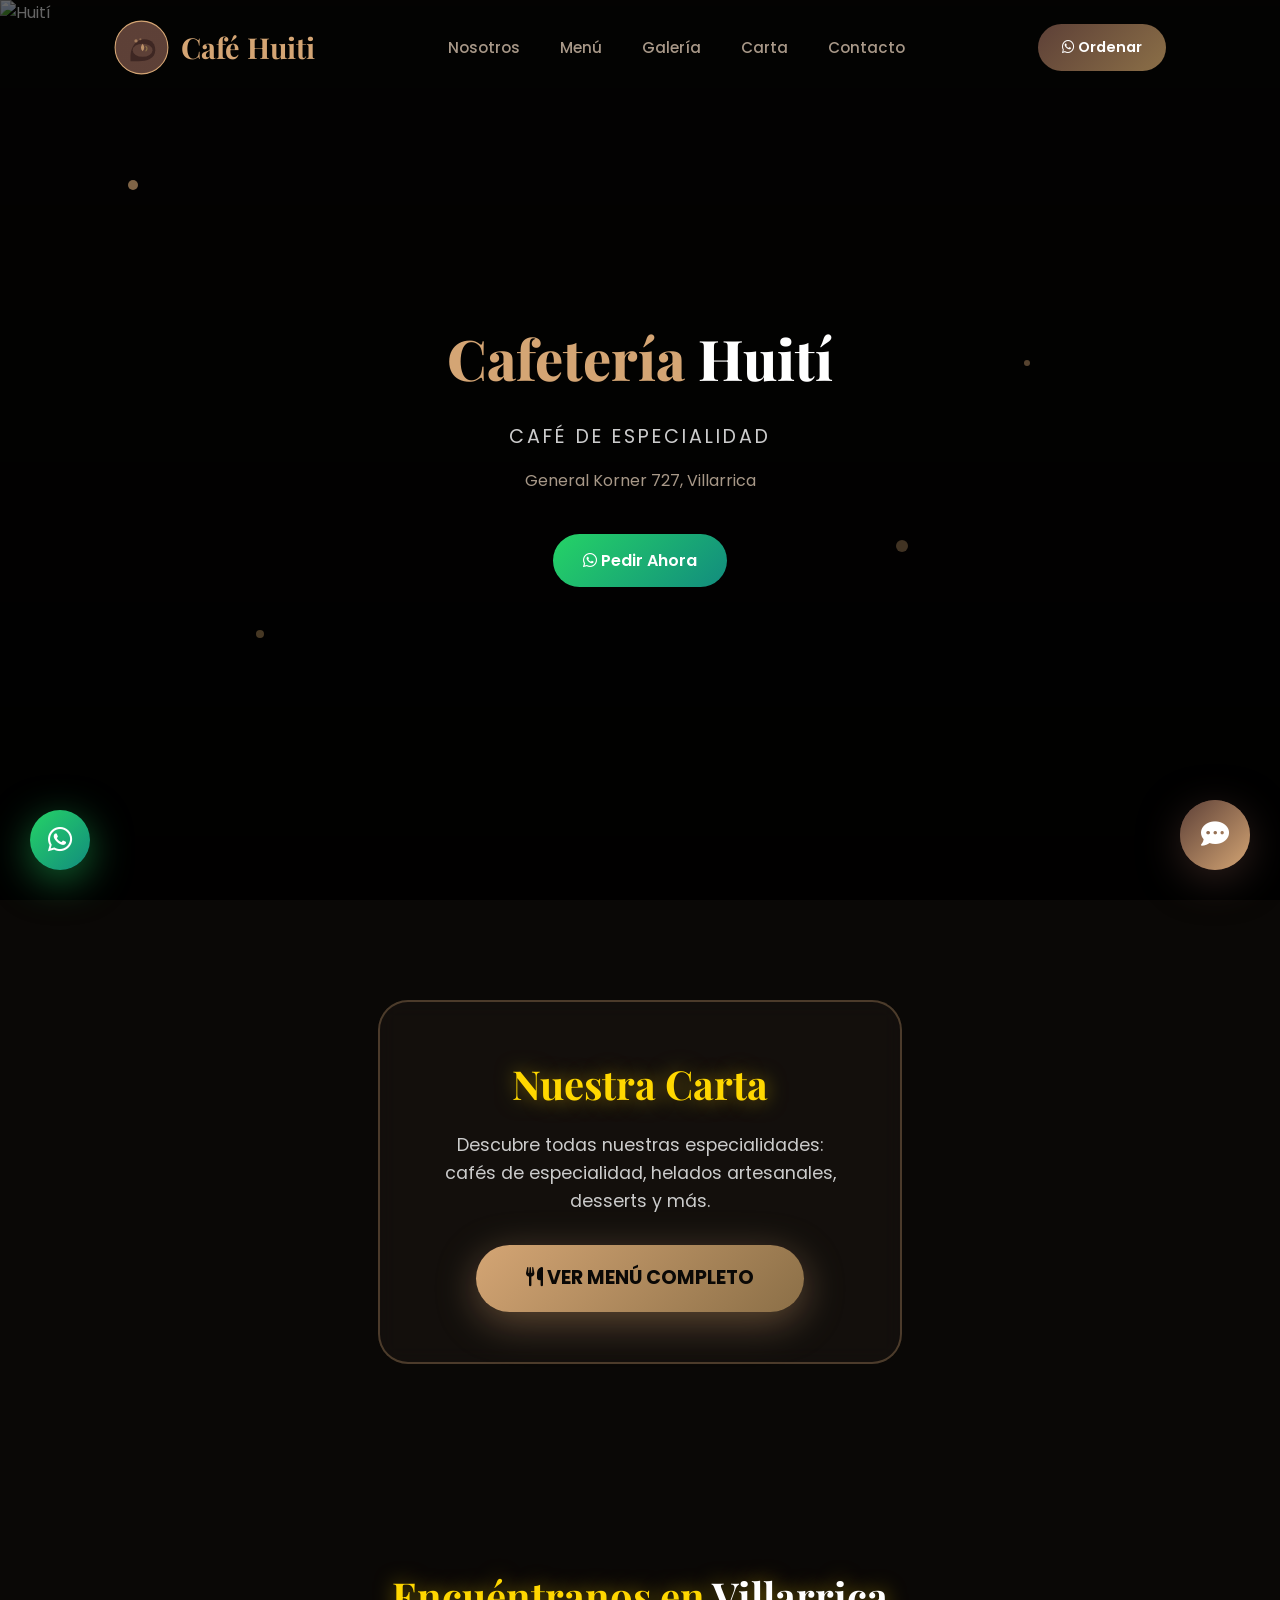
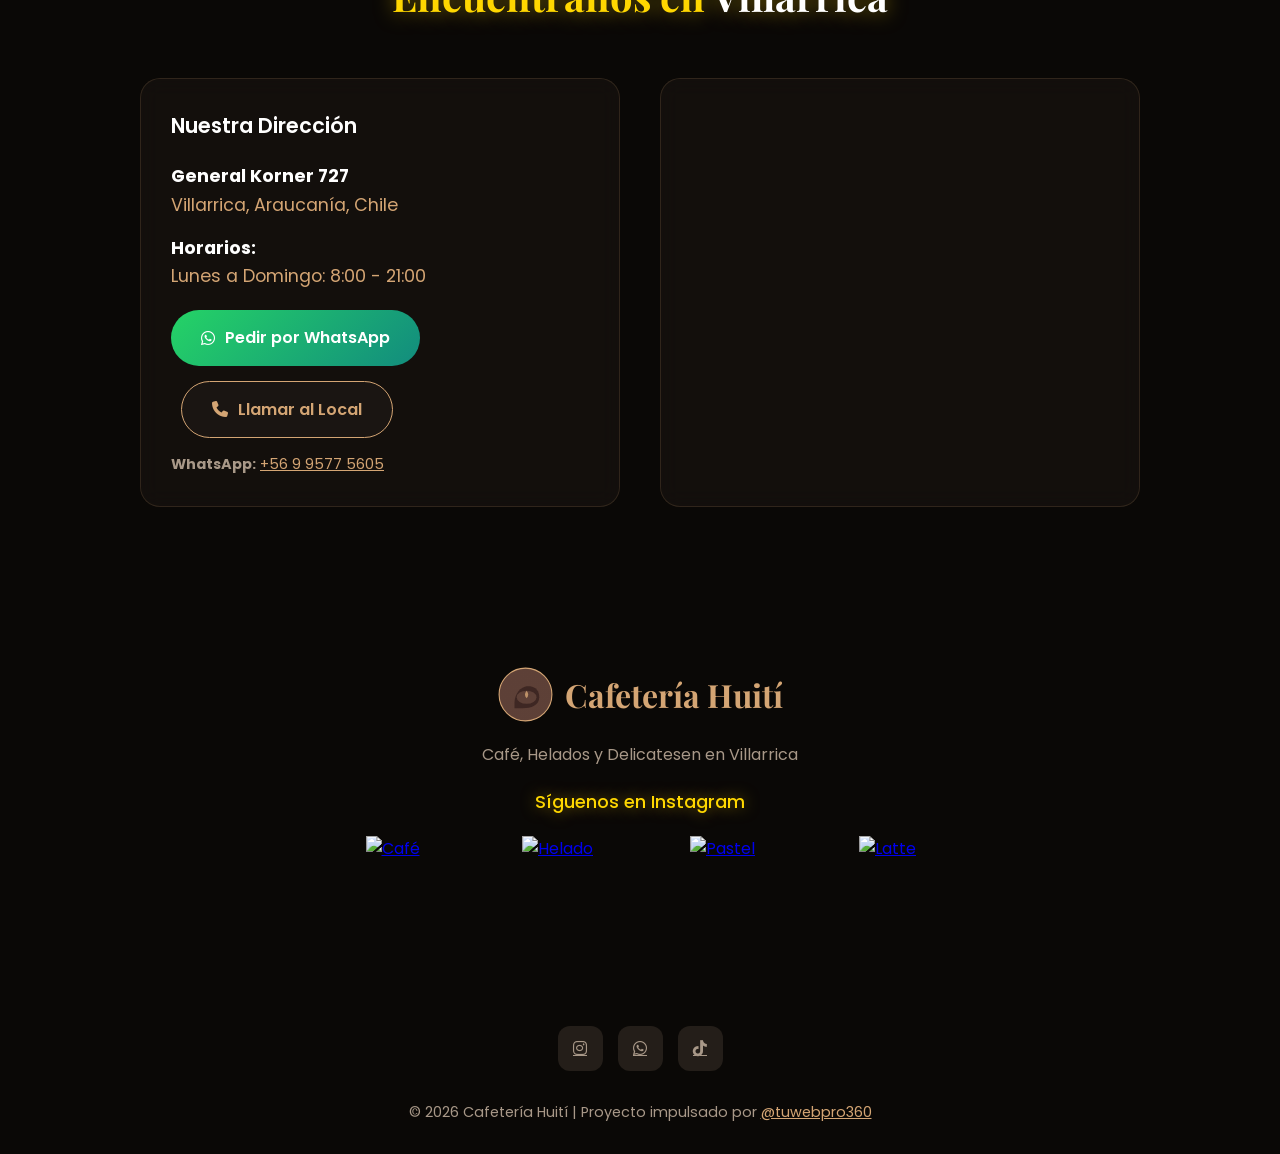
==== commit 57c07c7d: "Responsive completo y imagenes Instagram" ====
--- a/index.html
+++ b/index.html
@@ -809,29 +809,103 @@
             transform: scale(1.15);
         }
 
-        /* RESPONSIVE */
+        /* RESPONSIVE - Notebook (1024px - 1366px) */
+        @media (max-width: 1366px) {
+            .hero-title { font-size: 3.5rem; }
+            .container { max-width: 1100px; }
+        }
+
         @media (max-width: 1200px) {
             .hero-content { grid-template-columns: 1fr; text-align: center; }
             .hero-text { order: 2; }
             .hero-visual { order: 1; margin-bottom: 40px; }
             .hero-description { margin: 0 auto 40px; }
             .hero-buttons { justify-content: center; }
+            .stats-grid { grid-template-columns: repeat(2, 1fr); }
+        }
+
+        /* Tablet (768px - 1024px) */
+        @media (max-width: 1024px) {
+            .hero-title { font-size: 3rem; }
+            .container { max-width: 900px; }
+            .hero-content { gap: 40px; padding: 100px 0; }
+            .instagram-grid { grid-template-columns: repeat(3, 1fr); }
+            .instagram-item { aspect-ratio: 1; }
+            .chatbot-container { width: 350px; }
+            .chatbot-messages { height: 300px; }
         }
 
         @media (max-width: 900px) {
-            .hero-title { font-size: 3rem; }
+            .hero-title { font-size: 2.5rem; }
             .instagram-grid { grid-template-columns: repeat(2, 1fr); }
-        }
-
-        @media (max-width: 700px) {
-            .hero-title { font-size: 2.5rem; }
-            .stats-grid { grid-template-columns: repeat(2, 1fr); }
             .nav-links { display: none; }
+            .section-title { font-size: 2rem; }
+            .stats-bar { padding: 50px 20px; }
+            .stat-item { padding: 20px; }
+            .stat-number { font-size: 2.5rem; }
+        }
+
+        /* Celular/Móvil (320px - 767px) */
+        @media (max-width: 767px) {
+            .hero-title { font-size: 2rem; line-height: 1.2; }
+            .hero-description { font-size: 1rem; }
+            .hero-badge { font-size: 0.8rem; padding: 8px 15px; }
+            .container { padding: 0 15px; max-width: 100%; }
+            
+            .btn { padding: 14px 24px; font-size: 0.9rem; }
+            .btn-primary { padding: 14px 24px; }
+            
+            .hero-content { gap: 30px; padding: 80px 0; }
+            .hero-buttons { flex-direction: column; gap: 15px; }
+            
+            .stats-grid { grid-template-columns: 1fr 1fr; gap: 15px; padding: 40px 15px; }
+            .stat-item { padding: 15px; }
+            .stat-number { font-size: 1.8rem; }
+            .stat-label { font-size: 0.8rem; }
+            
+            .instagram-grid { grid-template-columns: 1fr 1fr; gap: 10px; }
+            .instagram-item { aspect-ratio: 1; }
+            
             .chatbot-container {
                 right: 10px;
                 left: 10px;
                 width: auto;
+                bottom: 90px;
             }
+            .chatbot-messages { height: 280px; }
+            .chatbot-toggle { right: 15px; bottom: 20px; }
+            .whatsapp-float { left: 15px; bottom: 20px; }
+            
+            .section-title { font-size: 1.5rem; }
+            
+            /* Contacto - grid a columna */
+            .container > div[style*="grid-template-columns"] { grid-template-columns: 1fr !important; gap: 20px !important; }
+            .container > div[style*="grid-template-columns"] > div { padding: 20px !important; }
+            
+            /* Instagram images más pequeñas en móvil */
+            .container > div[style*="gap: 15px"] > a,
+            .container > div[style*="gap: 15px"] > div > a { width: 100px !important; height: 100px !important; }
+            
+            /* Carta */
+            .container > div[style*="padding: 50px"] { padding: 30px 20px !important; }
+            .container > div[style*="padding: 50px"] > h2 { font-size: 1.8rem !important; }
+            .container > div[style*="padding: 50px"] > a { padding: 14px 30px !important; font-size: 1rem !important; }
+            
+            /* Footer */
+            .container > div[style*="text-align: center"] { padding: 40px 15px 20px; }
+            .container > div[style*="text-align: center"] svg { width: 35px !important; height: 35px !important; }
+            .container > div[style*="text-align: center"] span { font-size: 1.5rem !important; }
+        }
+
+        /* Celular pequeño */
+        @media (max-width: 400px) {
+            .hero-title { font-size: 1.7rem; }
+            .hero-description { font-size: 0.9rem; letter-spacing: 1px; }
+            .stats-grid { grid-template-columns: 1fr; }
+            .stat-card { padding: 15px; }
+            .stat-number { font-size: 1.5rem; }
+            .chatbot-container { right: 5px; left: 5px; }
+            .chatbot-messages { height: 250px; }
         }
     </style>
 </head>
@@ -1008,18 +1082,18 @@
             <!-- INSTAGRAM FEED -->
             <div style="margin-bottom: 40px;">
                 <h4 style="color: #FFD700; margin-bottom: 20px; font-size: 1.1rem; font-weight: 500; text-shadow: 0 0 15px rgba(255,215,0,0.5);">Síguenos en Instagram</h4>
-                <div style="display: flex; justify-content: center; gap: 15px; flex-wrap: wrap;">
-                    <a href="https://www.instagram.com/tuwebpro360/" target="_blank" style="display: block; width: 180px; height: 180px; border-radius: 20px; overflow: hidden; transition: all 0.3s;" onmouseover="this.style.transform='scale(1.1)'; this.style.boxShadow='0 10px 30px rgba(212,165,116,0.4)'">
-                        <img src="https://plus.unsplash.com/premium_photo-1673264933212-d788e360f08c?w=400&h=400&fit=crop" style="width: 100%; height: 100%; object-fit: cover;" alt="Café">
+                <div style="display: flex; justify-content: center; gap: 15px; flex-wrap: wrap; max-width: 800px; margin: 0 auto;">
+                    <a href="https://www.instagram.com/tuwebpro360/" target="_blank" style="display: block; width: 150px; height: 150px; border-radius: 15px; overflow: hidden; transition: all 0.3s; flex: 0 0 auto;" onmouseover="this.style.transform='scale(1.1)'; this.style.boxShadow='0 10px 30px rgba(212,165,116,0.4)'">
+                        <img src="https://images.unsplash.com/photo-1495474472287-4d71bcdd08a5?w=300&h=300&fit=crop" style="width: 100%; height: 100%; object-fit: cover;" alt="Café">
                     </a>
-                    <a href="https://www.instagram.com/tuwebpro360/" target="_blank" style="display: block; width: 180px; height: 180px; border-radius: 20px; overflow: hidden; transition: all 0.3s;" onmouseover="this.style.transform='scale(1.1)'; this.style.boxShadow='0 10px 30px rgba(212,165,116,0.4)'">
-                        <img src="https://plus.unsplash.com/premium_photo-1688652147959-3c5d36c548e2?w=400&h=400&fit=crop" style="width: 100%; height: 100%; object-fit: cover;" alt="Helado">
+                    <a href="https://www.instagram.com/tuwebpro360/" target="_blank" style="display: block; width: 150px; height: 150px; border-radius: 15px; overflow: hidden; transition: all 0.3s; flex: 0 0 auto;" onmouseover="this.style.transform='scale(1.1)'; this.style.boxShadow='0 10px 30px rgba(212,165,116,0.4)'">
+                        <img src="https://images.unsplash.com/photo-1551024601-bec78aea704b?w=300&h=300&fit=crop" style="width: 100%; height: 100%; object-fit: cover;" alt="Helado">
                     </a>
-                    <a href="https://www.instagram.com/tuwebpro360/" target="_blank" style="display: block; width: 180px; height: 180px; border-radius: 20px; overflow: hidden; transition: all 0.3s;" onmouseover="this.style.transform='scale(1.1)'; this.style.boxShadow='0 10px 30px rgba(212,165,116,0.4)'">
-                        <img src="https://plus.unsplash.com/premium_photo-1578985545062-69928b1d1260?w=400&h=400&fit=crop" style="width: 100%; height: 100%; object-fit: cover;" alt="Pastel">
+                    <a href="https://www.instagram.com/tuwebpro360/" target="_blank" style="display: block; width: 150px; height: 150px; border-radius: 15px; overflow: hidden; transition: all 0.3s; flex: 0 0 auto;" onmouseover="this.style.transform='scale(1.1)'; this.style.boxShadow='0 10px 30px rgba(212,165,116,0.4)'">
+                        <img src="https://images.unsplash.com/photo-1509440159596-0249088772ff?w=300&h=300&fit=crop" style="width: 100%; height: 100%; object-fit: cover;" alt="Pastel">
                     </a>
-                    <a href="https://www.instagram.com/tuwebpro360/" target="_blank" style="display: block; width: 180px; height: 180px; border-radius: 20px; overflow: hidden; transition: all 0.3s;" onmouseover="this.style.transform='scale(1.1)'; this.style.boxShadow='0 10px 30px rgba(212,165,116,0.4)'">
-                        <img src="https://plus.unsplash.com/premium_photo-1687899297059-f26d6c1a8d28?w=400&h=400&fit=crop" style="width: 100%; height: 100%; object-fit: cover;" alt="Latte">
+                    <a href="https://www.instagram.com/tuwebpro360/" target="_blank" style="display: block; width: 150px; height: 150px; border-radius: 15px; overflow: hidden; transition: all 0.3s; flex: 0 0 auto;" onmouseover="this.style.transform='scale(1.1)'; this.style.boxShadow='0 10px 30px rgba(212,165,116,0.4)'">
+                        <img src="https://images.unsplash.com/photo-1442512595331-e89e73853f31?w=300&h=300&fit=crop" style="width: 100%; height: 100%; object-fit: cover;" alt="Latte">
                     </a>
                 </div>
             </div>
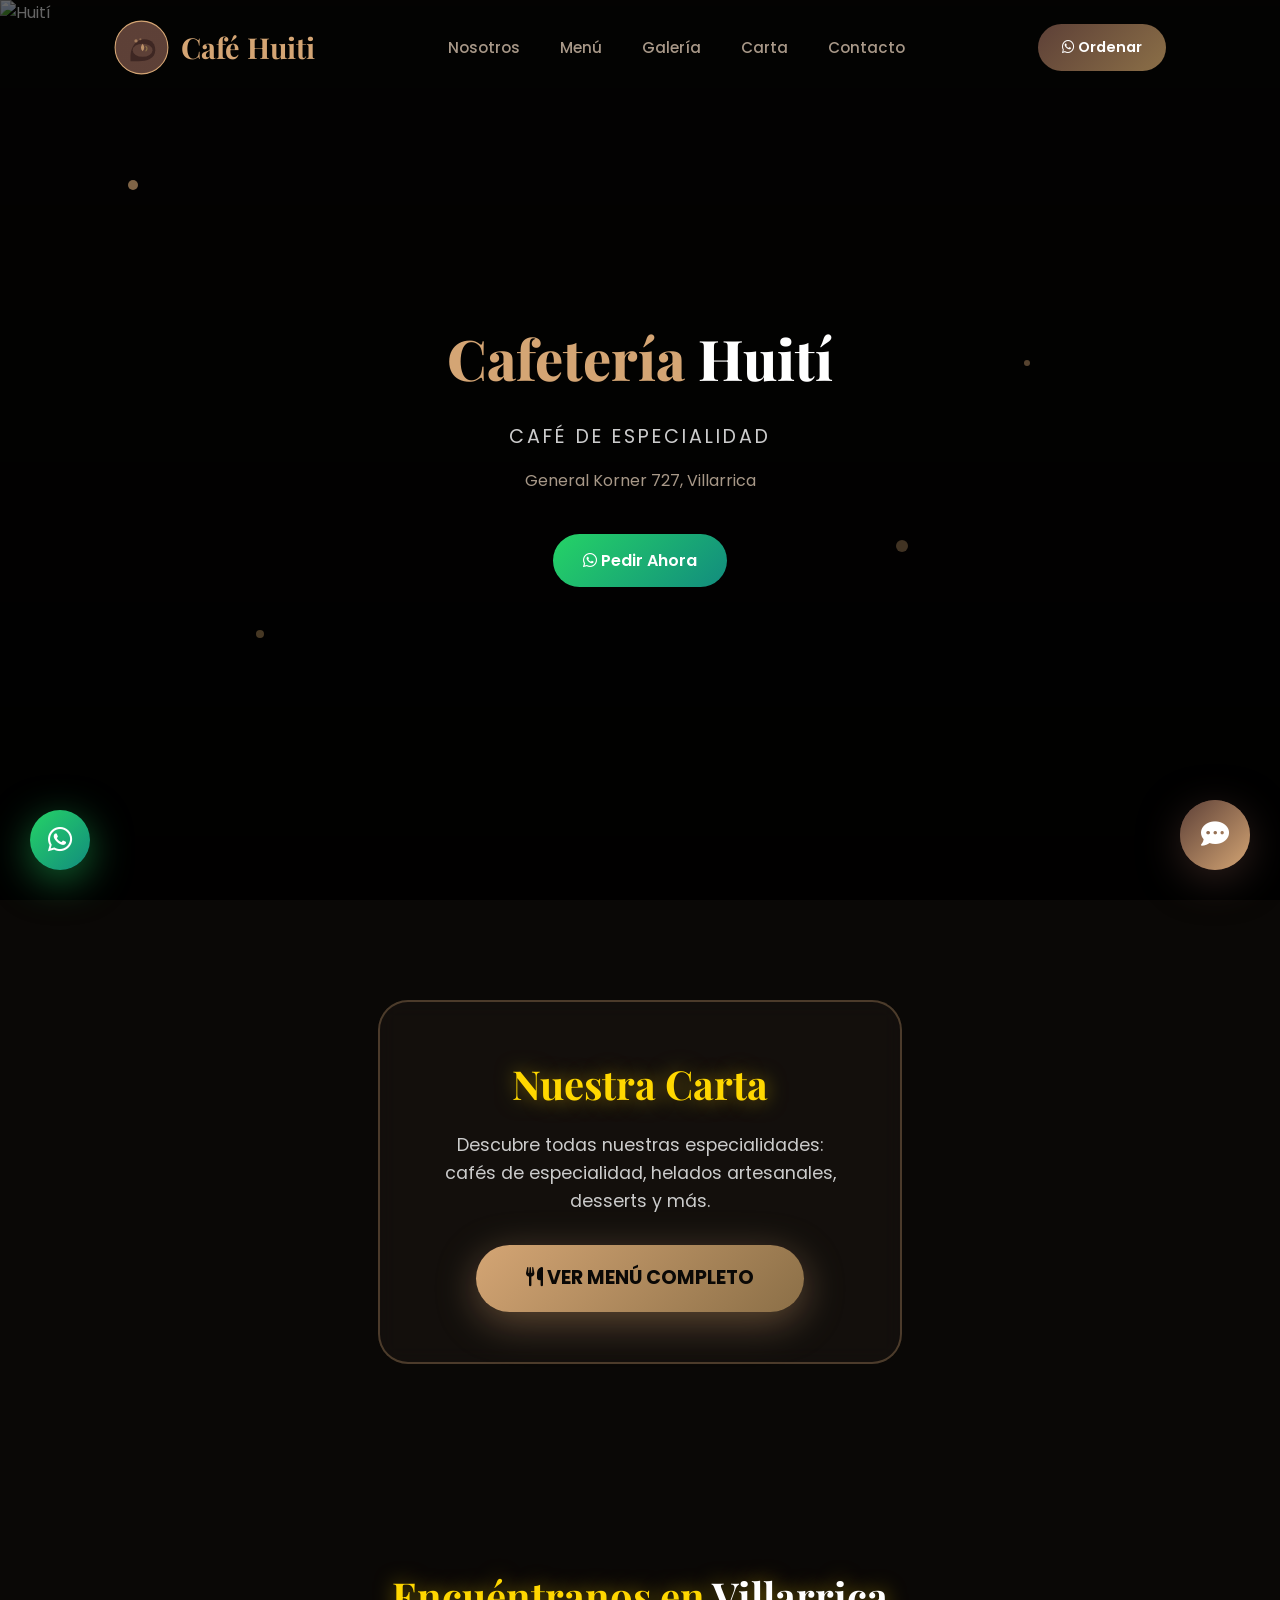
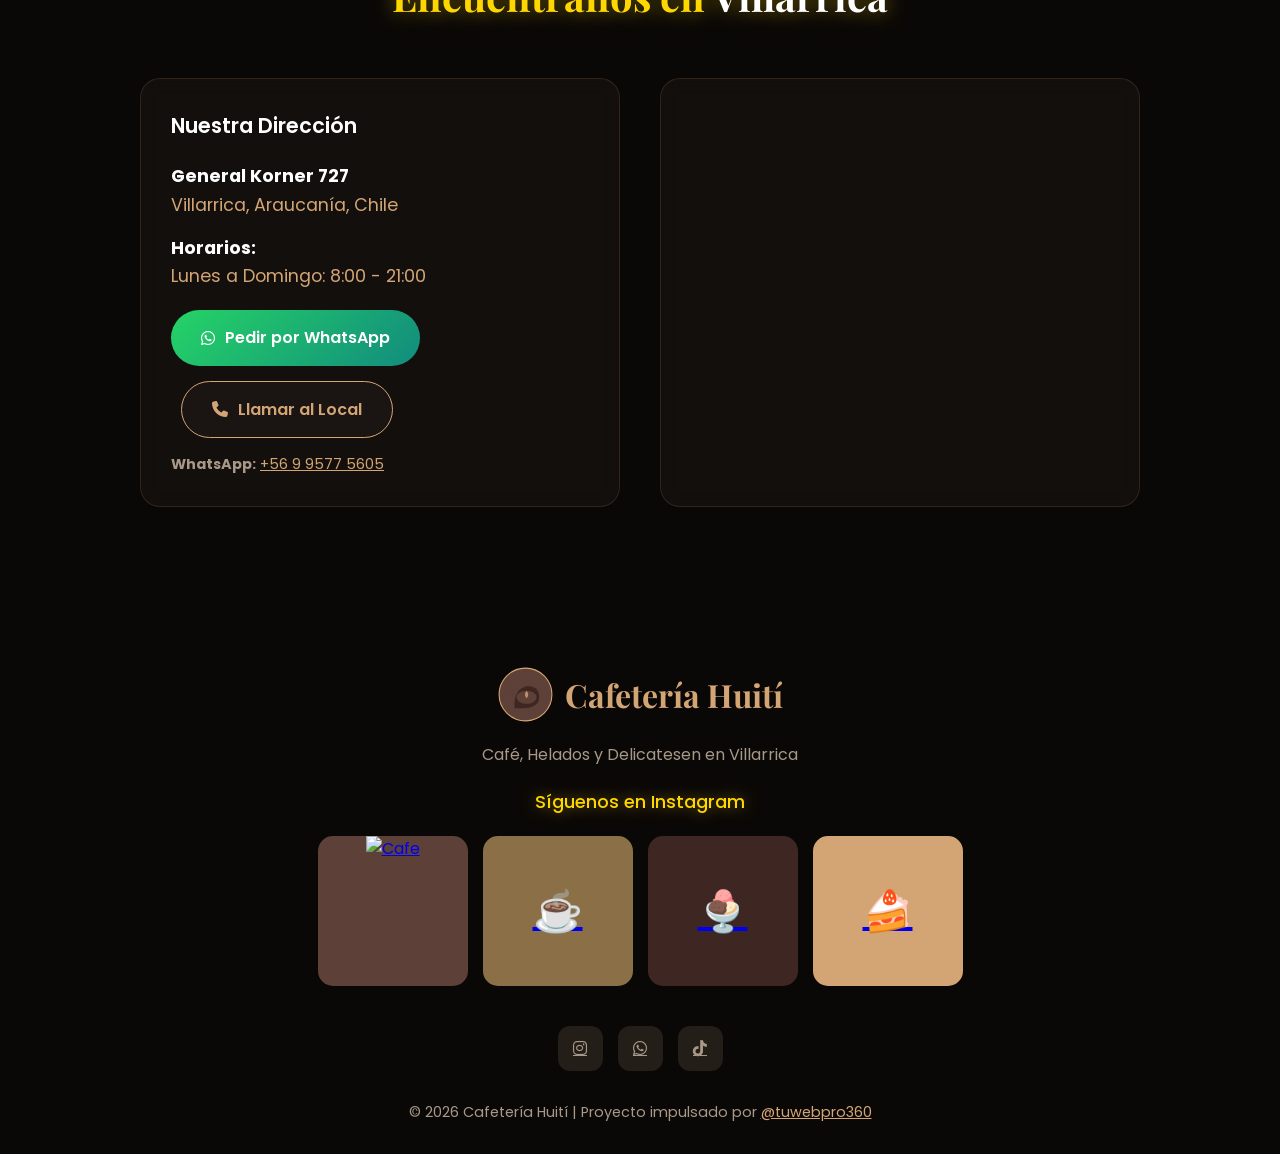
==== commit 40172299: "Chatbot funcionando y imagenes con emojis" ====
--- a/index.html
+++ b/index.html
@@ -1083,17 +1083,17 @@
             <div style="margin-bottom: 40px;">
                 <h4 style="color: #FFD700; margin-bottom: 20px; font-size: 1.1rem; font-weight: 500; text-shadow: 0 0 15px rgba(255,215,0,0.5);">Síguenos en Instagram</h4>
                 <div style="display: flex; justify-content: center; gap: 15px; flex-wrap: wrap; max-width: 800px; margin: 0 auto;">
-                    <a href="https://www.instagram.com/tuwebpro360/" target="_blank" style="display: block; width: 150px; height: 150px; border-radius: 15px; overflow: hidden; transition: all 0.3s; flex: 0 0 auto;" onmouseover="this.style.transform='scale(1.1)'; this.style.boxShadow='0 10px 30px rgba(212,165,116,0.4)'">
-                        <img src="https://images.unsplash.com/photo-1495474472287-4d71bcdd08a5?w=300&h=300&fit=crop" style="width: 100%; height: 100%; object-fit: cover;" alt="Café">
+                    <a href="https://www.instagram.com/tuwebpro360/" target="_blank" style="display: block; width: 150px; height: 150px; border-radius: 15px; overflow: hidden; transition: all 0.3s; flex: 0 0 auto; background: #5D4037;" onmouseover="this.style.transform='scale(1.1)'; this.style.boxShadow='0 10px 30px rgba(212,165,116,0.4)'">
+                        <img src="https://blogger.googleusercontent.com/img/a/AVvXsEgjPS8fcW7SX2Qeu18VnRA-quM789tTi-V5-In9nwJS-HH08KxmumBGrZ2q-pyh9k4eZ9UQIsyG3FC0HUN-DsoKJfOdlPxF6ooSDjlURUIyOXw4ui-mx8ZDsl9uYQ6Ww4m01XY-FZ_uuC_S81IXwSmywYMdKlSaLjmtgk2nkRGnaiZMwRP1-XhSI0WJ4AYL" style="width: 100%; height: 100%; object-fit: cover;" alt="Cafe">
                     </a>
-                    <a href="https://www.instagram.com/tuwebpro360/" target="_blank" style="display: block; width: 150px; height: 150px; border-radius: 15px; overflow: hidden; transition: all 0.3s; flex: 0 0 auto;" onmouseover="this.style.transform='scale(1.1)'; this.style.boxShadow='0 10px 30px rgba(212,165,116,0.4)'">
-                        <img src="https://images.unsplash.com/photo-1551024601-bec78aea704b?w=300&h=300&fit=crop" style="width: 100%; height: 100%; object-fit: cover;" alt="Helado">
+                    <a href="https://www.instagram.com/tuwebpro360/" target="_blank" style="display: block; width: 150px; height: 150px; border-radius: 15px; overflow: hidden; transition: all 0.3s; flex: 0 0 auto; background: #8B6F47;" onmouseover="this.style.transform='scale(1.1)'; this.style.boxShadow='0 10px 30px rgba(212,165,116,0.4)'">
+                        <div style="width:100%;height:100%;display:flex;align-items:center;justify-content:center;font-size:40px;color:#fff;">☕</div>
                     </a>
-                    <a href="https://www.instagram.com/tuwebpro360/" target="_blank" style="display: block; width: 150px; height: 150px; border-radius: 15px; overflow: hidden; transition: all 0.3s; flex: 0 0 auto;" onmouseover="this.style.transform='scale(1.1)'; this.style.boxShadow='0 10px 30px rgba(212,165,116,0.4)'">
-                        <img src="https://images.unsplash.com/photo-1509440159596-0249088772ff?w=300&h=300&fit=crop" style="width: 100%; height: 100%; object-fit: cover;" alt="Pastel">
+                    <a href="https://www.instagram.com/tuwebpro360/" target="_blank" style="display: block; width: 150px; height: 150px; border-radius: 15px; overflow: hidden; transition: all 0.3s; flex: 0 0 auto; background: #3E2723;" onmouseover="this.style.transform='scale(1.1)'; this.style.boxShadow='0 10px 30px rgba(212,165,116,0.4)'">
+                        <div style="width:100%;height:100%;display:flex;align-items:center;justify-content:center;font-size:40px;color:#fff;">🍨</div>
                     </a>
-                    <a href="https://www.instagram.com/tuwebpro360/" target="_blank" style="display: block; width: 150px; height: 150px; border-radius: 15px; overflow: hidden; transition: all 0.3s; flex: 0 0 auto;" onmouseover="this.style.transform='scale(1.1)'; this.style.boxShadow='0 10px 30px rgba(212,165,116,0.4)'">
-                        <img src="https://images.unsplash.com/photo-1442512595331-e89e73853f31?w=300&h=300&fit=crop" style="width: 100%; height: 100%; object-fit: cover;" alt="Latte">
+                    <a href="https://www.instagram.com/tuwebpro360/" target="_blank" style="display: block; width: 150px; height: 150px; border-radius: 15px; overflow: hidden; transition: all 0.3s; flex: 0 0 auto; background: #D4A574;" onmouseover="this.style.transform='scale(1.1)'; this.style.boxShadow='0 10px 30px rgba(212,165,116,0.4)'">
+                        <div style="width:100%;height:100%;display:flex;align-items:center;justify-content:center;font-size:40px;color:#3E2723;">🍰</div>
                     </a>
                 </div>
             </div>
@@ -1163,55 +1163,18 @@
     </a>
 </div>
 
-<script type="module">
+<script>
     // CHATBOT INTELIGENTE - Café Huiti
     // Sistema de ventas y atención al cliente
     
-    import { initializeApp } from "https://www.gstatic.com/firebasejs/10.8.0/firebase-app.js";
-    import { getFirestore, collection, addDoc, serverTimestamp } from "https://www.gstatic.com/firebasejs/10.8.0/firebase-firestore.js";
-
     let conversationState = 'welcome';
     let customerData = { nombre: '', telefono: '', pedido: [], total: 0 };
 
-    // Firebase config - REAL
-    const firebaseConfig = {
-        apiKey: "AIzaSyANLfnUXrtLKBMQWwUs7wGbbUSrwIq5eQo",
-        authDomain: "emprende-online-a8469.firebaseapp.com",
-        projectId: "emprende-online-a8469",
-        storageBucket: "emprende-online-a8469.firebasestorage.app",
-        messagingSenderId: "837563199943",
-        appId: "1:837563199943:web:0438e5d469fb91f8dd69e2"
-    };
-
-    const app = initializeApp(firebaseConfig);
-    const db = getFirestore(app);
-
-    // FUNCIÓN MAESTRA: Guardar pedido en Firestore + abrir WhatsApp
-    async function finalizarPedido(nombreCliente, detallePedido, total) {
-        try {
-            // 1. Guardar en Firestore para el Panel de Control
-            await addDoc(collection(db, "pedidos"), {
-                cliente: nombreCliente,
-                pedido: detallePedido,
-                monto: total,
-                fecha: serverTimestamp(),
-                estado: "nuevo"
-            });
-            
-            // 2. Crear link de WhatsApp
-            const mensajeWA = `Hola Café Huiti! Soy ${nombreCliente}, me gustaría pedir: ${detallePedido}. Total: $${total}`;
-            const urlWA = `https://wa.me/56995775605?text=${encodeURIComponent(mensajeWA)}`;
-            window.open(urlWA, '_blank');
-            
-            return true;
-        } catch (e) {
-            console.error("Error al guardar pedido: ", e);
-            // Fallback: solo WhatsApp
-            const mensajeWA = `Hola Café Huiti! Quiero hacer un pedido`;
-            const urlWA = `https://wa.me/56995775605?text=${encodeURIComponent(mensajeWA)}`;
-            window.open(urlWA, '_blank');
-            return false;
-        }
+    // FUNCIÓN MAESTRA: Abrir WhatsApp con mensaje
+    function finalizarPedido(nombreCliente, detallePedido, total) {
+        const mensajeWA = `Hola Café Huiti! Soy ${nombreCliente}, me gustaría pedir: ${detallePedido}. Total: $${total}`;
+        const urlWA = `https://wa.me/56995775605?text=${encodeURIComponent(mensajeWA)}`;
+        window.open(urlWA, '_blank');
     }
 
     // Header scroll
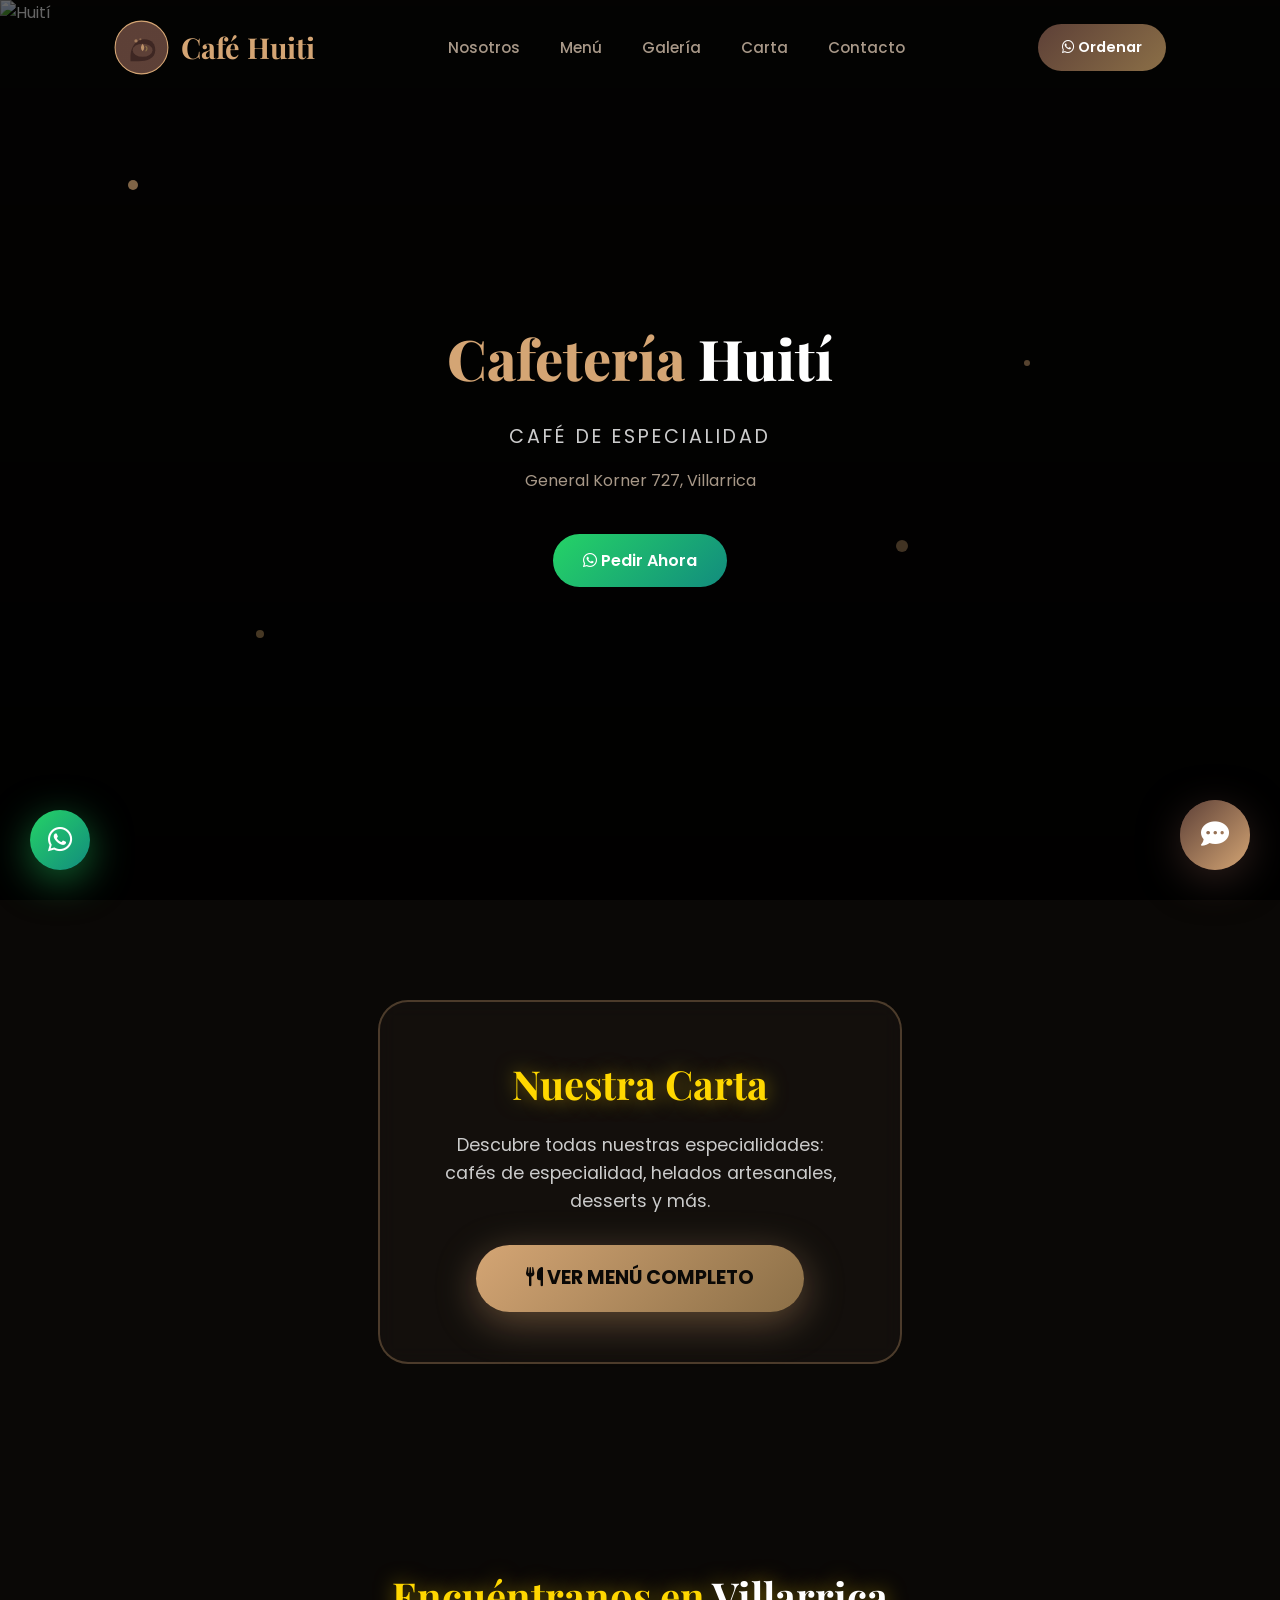
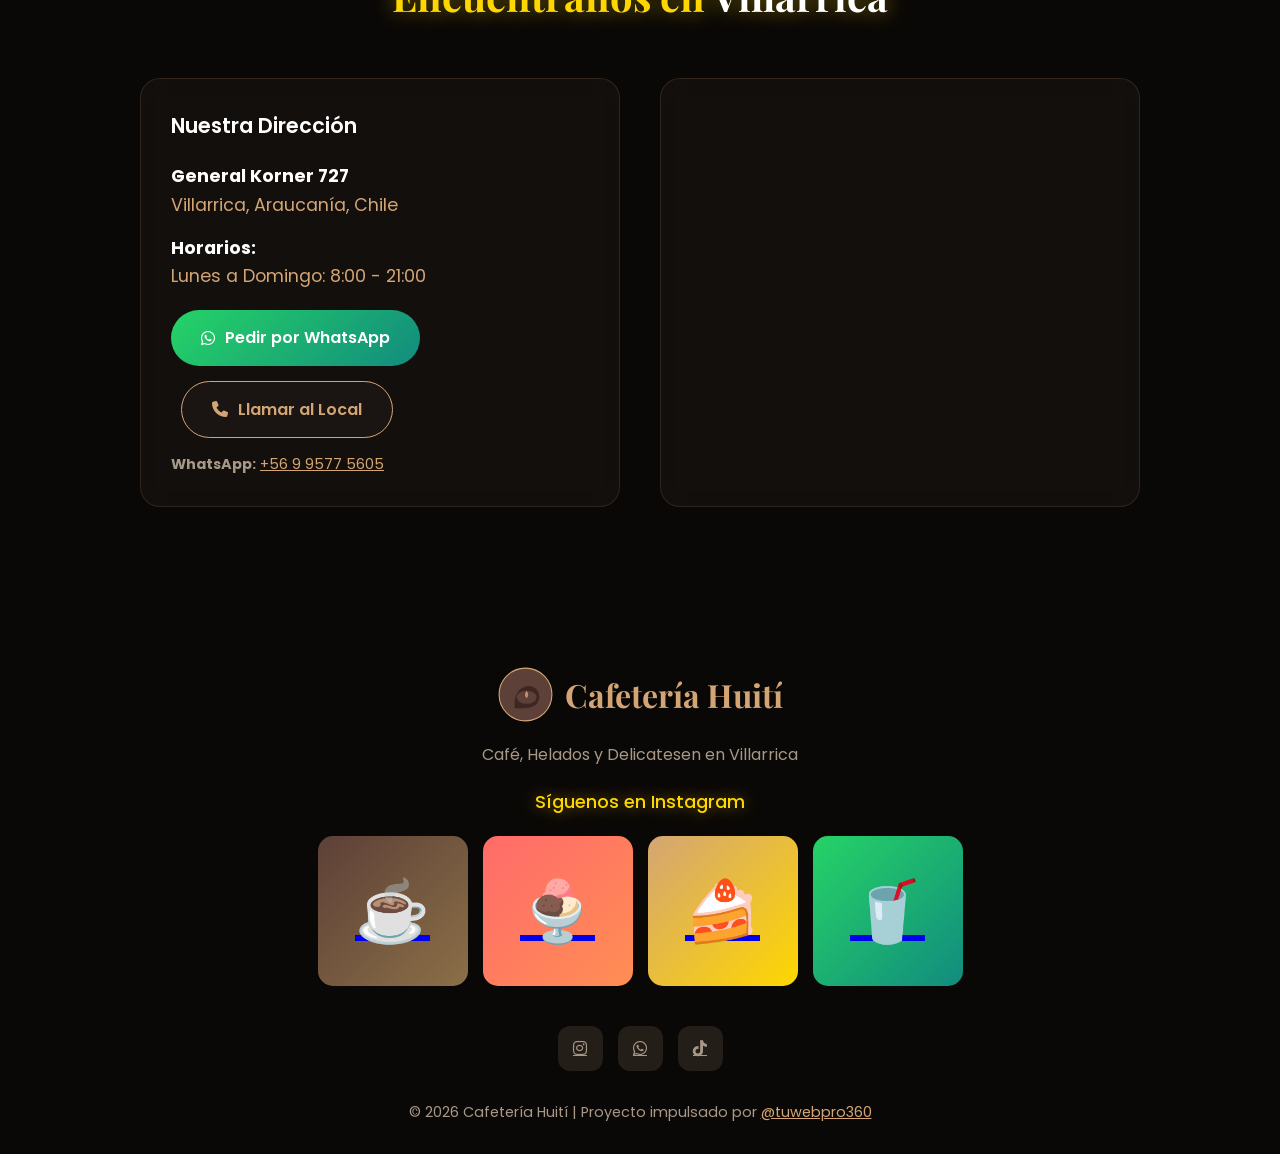
==== commit 84c1d510: "Imagenes con gradientes y emojis grandes" ====
--- a/index.html
+++ b/index.html
@@ -1083,17 +1083,17 @@
             <div style="margin-bottom: 40px;">
                 <h4 style="color: #FFD700; margin-bottom: 20px; font-size: 1.1rem; font-weight: 500; text-shadow: 0 0 15px rgba(255,215,0,0.5);">Síguenos en Instagram</h4>
                 <div style="display: flex; justify-content: center; gap: 15px; flex-wrap: wrap; max-width: 800px; margin: 0 auto;">
-                    <a href="https://www.instagram.com/tuwebpro360/" target="_blank" style="display: block; width: 150px; height: 150px; border-radius: 15px; overflow: hidden; transition: all 0.3s; flex: 0 0 auto; background: #5D4037;" onmouseover="this.style.transform='scale(1.1)'; this.style.boxShadow='0 10px 30px rgba(212,165,116,0.4)'">
-                        <img src="https://blogger.googleusercontent.com/img/a/AVvXsEgjPS8fcW7SX2Qeu18VnRA-quM789tTi-V5-In9nwJS-HH08KxmumBGrZ2q-pyh9k4eZ9UQIsyG3FC0HUN-DsoKJfOdlPxF6ooSDjlURUIyOXw4ui-mx8ZDsl9uYQ6Ww4m01XY-FZ_uuC_S81IXwSmywYMdKlSaLjmtgk2nkRGnaiZMwRP1-XhSI0WJ4AYL" style="width: 100%; height: 100%; object-fit: cover;" alt="Cafe">
+                    <a href="https://www.instagram.com/tuwebpro360/" target="_blank" style="display: flex; align-items: center; justify-content: center; width: 150px; height: 150px; border-radius: 15px; transition: all 0.3s; flex: 0 0 auto; background: linear-gradient(135deg, #5D4037, #8B6F47);" onmouseover="this.style.transform='scale(1.1)'; this.style.boxShadow='0 10px 30px rgba(212,165,116,0.4)'">
+                        <span style="font-size:60px;">☕</span>
                     </a>
-                    <a href="https://www.instagram.com/tuwebpro360/" target="_blank" style="display: block; width: 150px; height: 150px; border-radius: 15px; overflow: hidden; transition: all 0.3s; flex: 0 0 auto; background: #8B6F47;" onmouseover="this.style.transform='scale(1.1)'; this.style.boxShadow='0 10px 30px rgba(212,165,116,0.4)'">
-                        <div style="width:100%;height:100%;display:flex;align-items:center;justify-content:center;font-size:40px;color:#fff;">☕</div>
+                    <a href="https://www.instagram.com/tuwebpro360/" target="_blank" style="display: flex; align-items: center; justify-content: center; width: 150px; height: 150px; border-radius: 15px; transition: all 0.3s; flex: 0 0 auto; background: linear-gradient(135deg, #FF6B6B, #FF8E53);" onmouseover="this.style.transform='scale(1.1)'; this.style.boxShadow='0 10px 30px rgba(212,165,116,0.4)'">
+                        <span style="font-size:60px;">🍨</span>
                     </a>
-                    <a href="https://www.instagram.com/tuwebpro360/" target="_blank" style="display: block; width: 150px; height: 150px; border-radius: 15px; overflow: hidden; transition: all 0.3s; flex: 0 0 auto; background: #3E2723;" onmouseover="this.style.transform='scale(1.1)'; this.style.boxShadow='0 10px 30px rgba(212,165,116,0.4)'">
-                        <div style="width:100%;height:100%;display:flex;align-items:center;justify-content:center;font-size:40px;color:#fff;">🍨</div>
+                    <a href="https://www.instagram.com/tuwebpro360/" target="_blank" style="display: flex; align-items: center; justify-content: center; width: 150px; height: 150px; border-radius: 15px; transition: all 0.3s; flex: 0 0 auto; background: linear-gradient(135deg, #D4A574, #FFD700);" onmouseover="this.style.transform='scale(1.1)'; this.style.boxShadow='0 10px 30px rgba(212,165,116,0.4)'">
+                        <span style="font-size:60px;">🍰</span>
                     </a>
-                    <a href="https://www.instagram.com/tuwebpro360/" target="_blank" style="display: block; width: 150px; height: 150px; border-radius: 15px; overflow: hidden; transition: all 0.3s; flex: 0 0 auto; background: #D4A574;" onmouseover="this.style.transform='scale(1.1)'; this.style.boxShadow='0 10px 30px rgba(212,165,116,0.4)'">
-                        <div style="width:100%;height:100%;display:flex;align-items:center;justify-content:center;font-size:40px;color:#3E2723;">🍰</div>
+                    <a href="https://www.instagram.com/tuwebpro360/" target="_blank" style="display: flex; align-items: center; justify-content: center; width: 150px; height: 150px; border-radius: 15px; transition: all 0.3s; flex: 0 0 auto; background: linear-gradient(135deg, #25D366, #128C7E);" onmouseover="this.style.transform='scale(1.1)'; this.style.boxShadow='0 10px 30px rgba(212,165,116,0.4)'">
+                        <span style="font-size:60px;">🥤</span>
                     </a>
                 </div>
             </div>
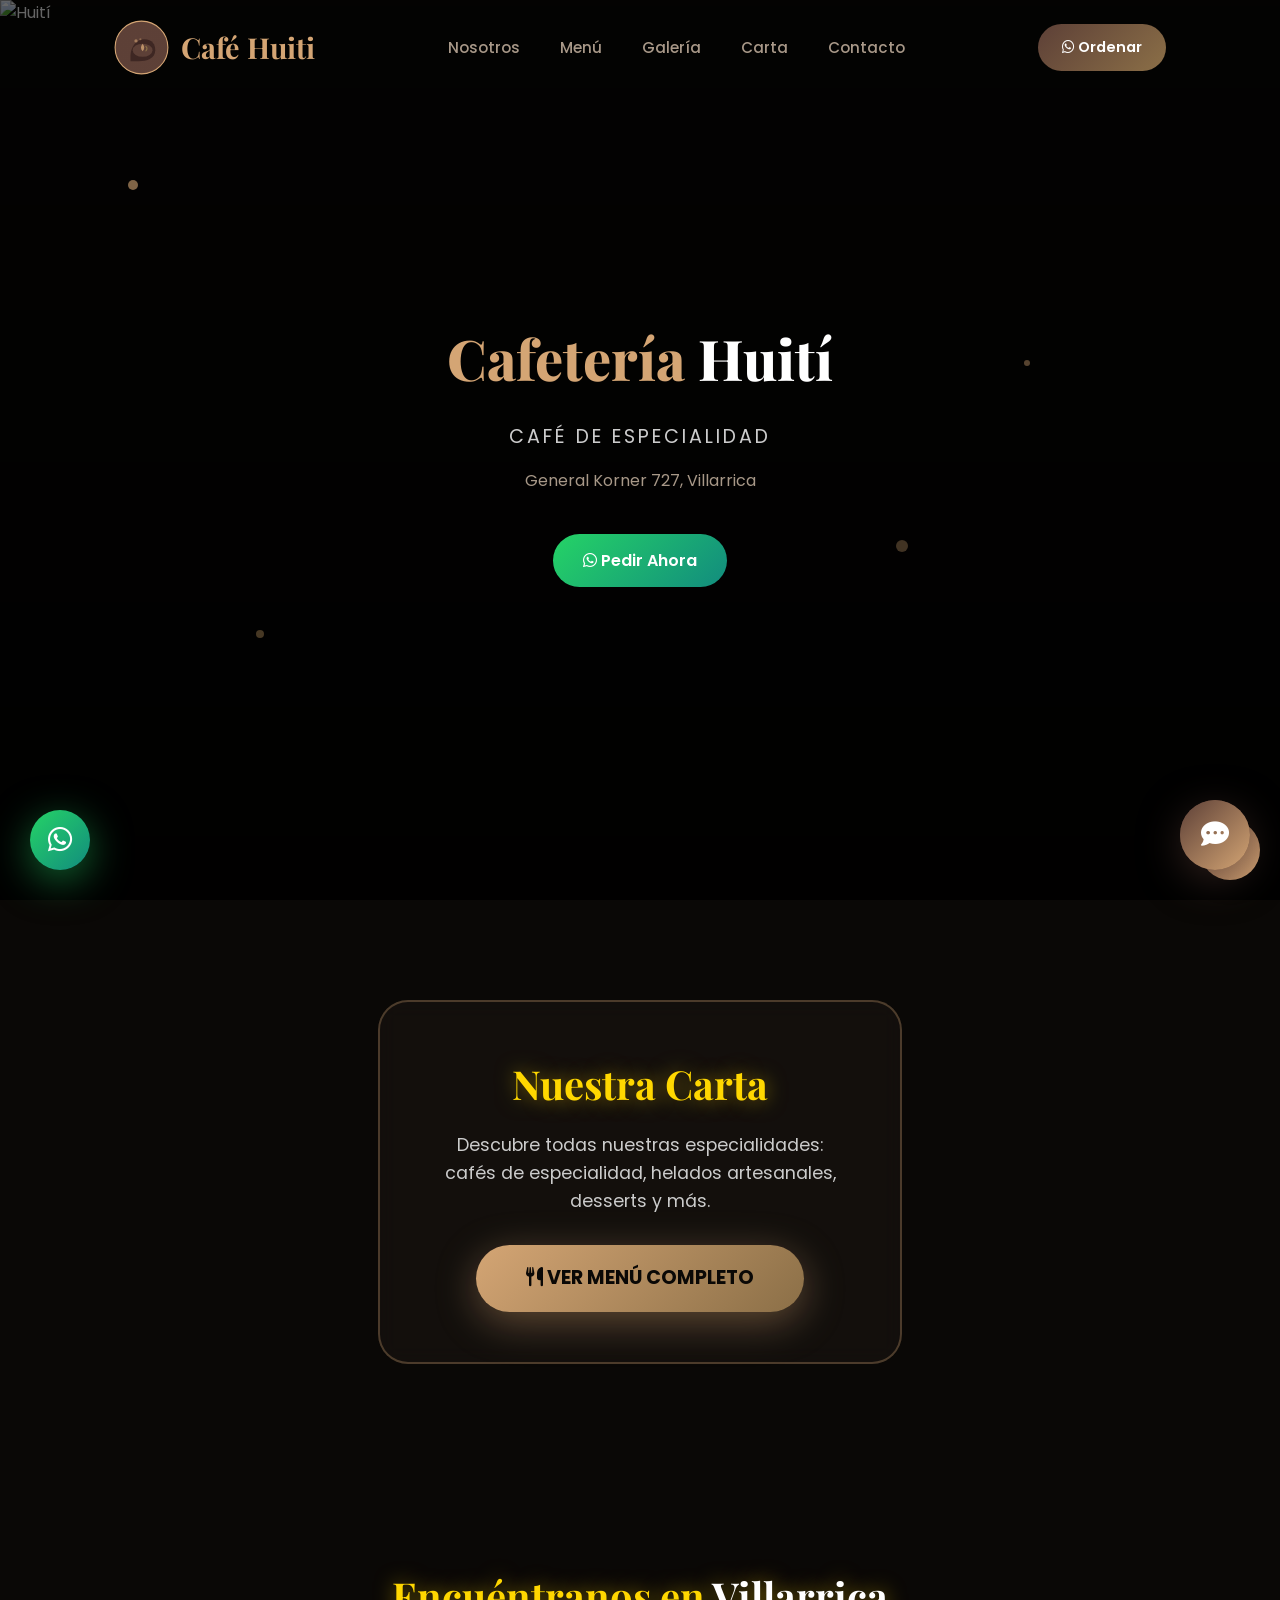
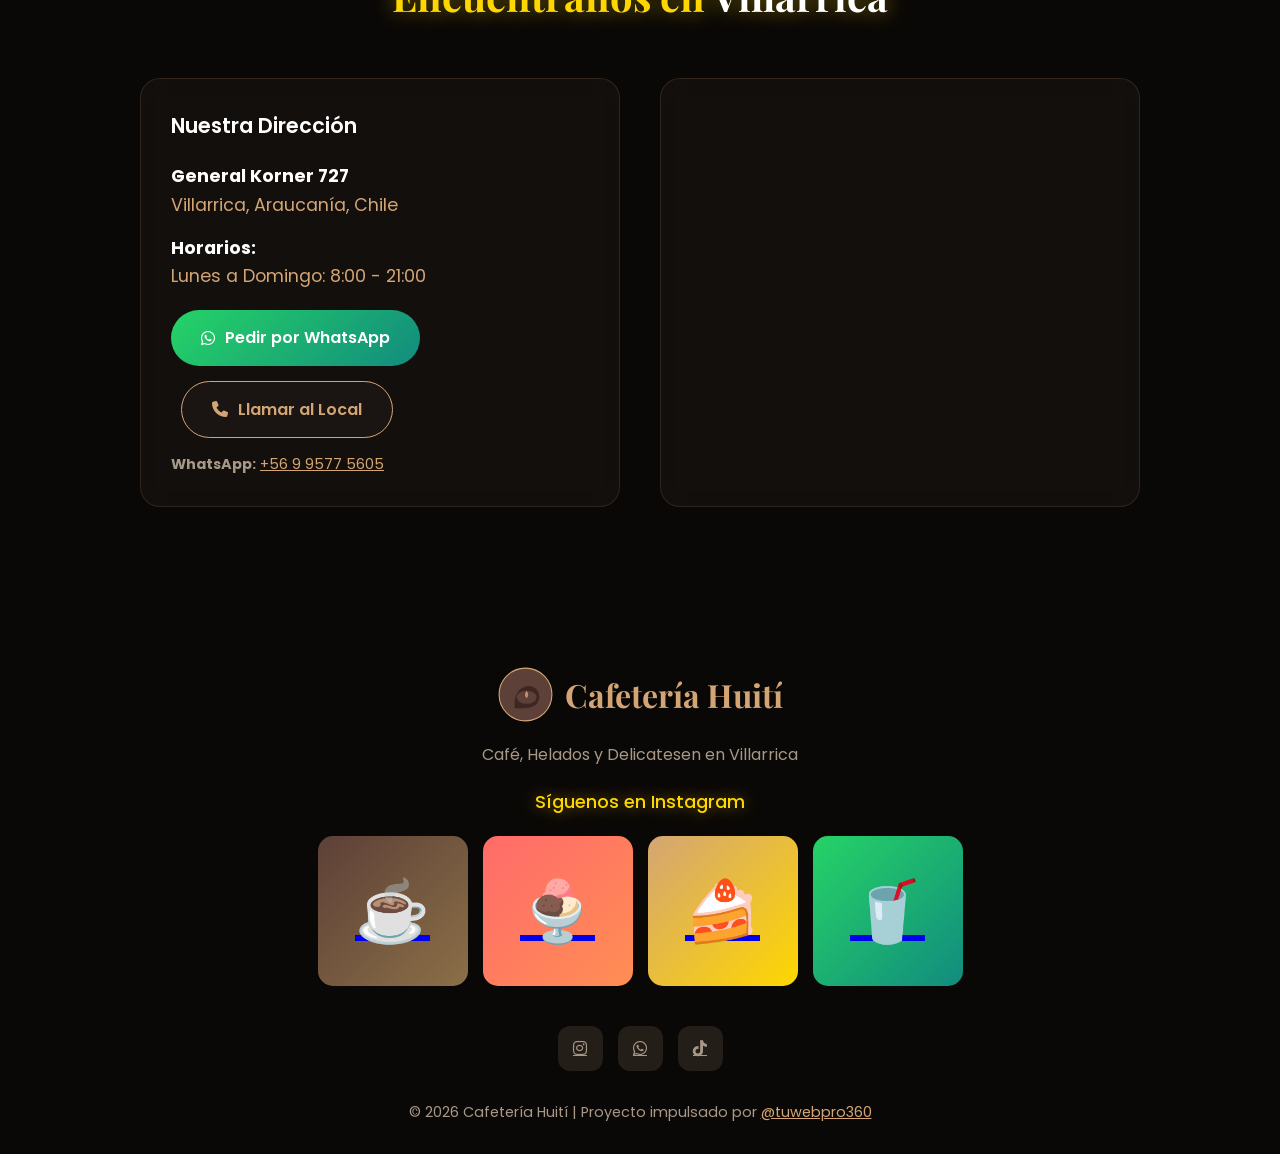
==== commit 453c5e73: "Chatbot corregido y funcionando" ====
--- a/index.html
+++ b/index.html
@@ -543,7 +543,11 @@
             width: 400px;
             max-width: calc(100vw - 40px);
             z-index: 1000;
-            display: none;
+            display: block;
+            background: #1A1512;
+            border-radius: 20px;
+            border: 2px solid #D4A574;
+            box-shadow: 0 10px 40px rgba(0,0,0,0.5);
         }
 
         .chatbot-container.active {
@@ -551,9 +555,9 @@
         }
 
         .chatbot-header {
-            background: linear-gradient(135deg, var(--primary), var(--accent));
+            background: linear-gradient(135deg, #5D4037, #D4A574);
             padding: 20px;
-            border-radius: 20px 20px 0 0;
+            border-radius: 18px 18px 0 0;
             display: flex;
             align-items: center;
             gap: 15px;
@@ -1116,36 +1120,39 @@
     </div>
 </footer>
 
-<!-- CHATBOT -->
-<div class="chatbot-container" id="chatbot">
-    <div class="chatbot-header">
-        <div class="chatbot-avatar">☕</div>
-        <div class="chatbot-info">
-            <h4>Asistente Huiti</h4>
-            <p>Te ayudo con tu pedido</p>
+<!-- CHATBOT FIJO -->
+<div style="position: fixed; bottom: 20px; right: 20px; z-index: 999;">
+    <div id="chatPanel" style="width: 350px; background: #1A1512; border-radius: 20px; border: 2px solid #D4A574; display: none;">
+        <div style="background: linear-gradient(135deg, #5D4037, #D4A574); padding: 15px; border-radius: 18px 18px 0 0; display: flex; align-items: center; gap: 10px;">
+            <div style="width: 40px; height: 40px; background: white; border-radius: 50%; display: flex; align-items: center; justify-content: center; font-size: 20px;">☕</div>
+            <div>
+                <div style="color: white; font-weight: bold; font-size: 14px;">Asistente Huiti</div>
+                <div style="color: rgba(255,255,255,0.8); font-size: 12px;">Te ayudo con tu pedido</div>
+            </div>
         </div>
-        <div class="chatbot-status">En línea</div>
-    </div>
-    <div class="chatbot-messages" id="chatMessages">
-        <div class="chat-message bot">
-            <div class="avatar">☕</div>
-            <div class="bubble">
-                ¡Hola! 👋 Soy Huiti, tu asistente. ¿En qué puedo ayudarte?
-                <div class="quick-replies">
-                    <span class="quick-reply" onclick="sendQuickReply('Ver el menú')">📋 Ver menú</span>
-                    <span class="quick-reply" onclick="sendQuickReply('Hacer un pedido')">🛒 Hacer pedido</span>
-                    <span class="quick-reply" onclick="sendQuickReply('Horarios')">🕐 Horarios</span>
-                    <span class="quick-reply" onclick="sendQuickReply('Ubicación')">📍 Ubicación</span>
+        <div id="chatMessages" style="height: 250px; padding: 15px; overflow-y: auto;">
+            <div class="chat-message bot" style="display: flex; gap: 10px; margin-bottom: 15px;">
+                <div style="width: 30px; height: 30px; background: linear-gradient(135deg, #5D4037, #D4A574); border-radius: 50%; display: flex; align-items: center; justify-content: center; font-size: 14px; flex-shrink: 0;">☕</div>
+                <div style="background: #241E19; padding: 12px; border-radius: 0 15px 15px 15px; max-width: 80%; font-size: 14px;">
+                    ¡Hola! ☕Soy Huiti, tu asistente. ¿En qué puedo ayudarte?
+                    <div style="display: flex; flex-wrap: wrap; gap: 8px; margin-top: 10px;">
+                        <span onclick="sendQuickReply('Ver menu')" style="background: #241E19; border: 1px solid #D4A574; color: #D4A574; padding: 6px 12px; border-radius: 15px; font-size: 12px; cursor: pointer;">Ver menú</span>
+                        <span onclick="sendQuickReply('Hacer pedido')" style="background: #241E19; border: 1px solid #25D366; color: #25D366; padding: 6px 12px; border-radius: 15px; font-size: 12px; cursor: pointer;">Hacer pedido</span>
+                        <span onclick="sendQuickReply('Ubicacion')" style="background: #241E19; border: 1px solid #D4A574; color: #D4A574; padding: 6px 12px; border-radius: 15px; font-size: 12px; cursor: pointer;">Ubicación</span>
+                    </div>
                 </div>
             </div>
         </div>
+        <div style="display: flex; gap: 10px; padding: 15px; border-top: 1px solid #D4A574;">
+            <input type="text" id="chatInput" placeholder="Escribe..." onkeypress="if(event.key==='Enter')sendMessage()" style="flex: 1; background: #241E19; border: 1px solid #D4A574; padding: 10px; border-radius: 20px; color: white; outline: none;">
+            <button onclick="sendMessage()" style="width: 40px; height: 40px; background: linear-gradient(135deg, #5D4037, #D4A574); border: none; border-radius: 50%; color: white; cursor: pointer;">
+                <i class="fas fa-paper-plane"></i>
+            </button>
+        </div>
     </div>
-    <div class="chatbot-input">
-        <input type="text" id="chatInput" placeholder="Escribe tu mensaje..." onkeypress="if(event.key==='Enter')sendMessage()">
-        <button onclick="sendMessage()">
-            <i class="fas fa-paper-plane"></i>
-        </button>
-    </div>
+    <button onclick="toggleChatbot()" style="width: 60px; height: 60px; background: linear-gradient(135deg, #5D4037, #D4A574); border: none; border-radius: 50%; color: white; font-size: 24px; cursor: pointer; box-shadow: 0 5px 20px rgba(0,0,0,0.3);">
+        💬
+    </button>
 </div>
 
 <!-- CHATBOT TOGGLE -->
@@ -1193,25 +1200,32 @@
     });
 
     // Chatbot toggle
+    let chatAbierto = false;
     function toggleChatbot() {
-        document.getElementById('chatbot').classList.toggle('active');
-        document.getElementById('chatbotToggle').classList.toggle('active');
+        chatAbierto = !chatAbierto;
+        var panel = document.getElementById('chatPanel');
+        panel.style.display = chatAbierto ? 'block' : 'none';
     }
 
     function addMessage(text, type, quickReplies = null) {
         const messages = document.getElementById('chatMessages');
         const div = document.createElement('div');
-        div.className = `chat-message ${type}`;
-        
-        let html = type === 'bot' 
-            ? `<div class="avatar">☕</div><div class="bubble">${text}`
-            : `<div class="bubble">${text}`;
+        
+        let html = '';
+        if (type === 'bot') {
+            html = `<div style="display:flex;gap:10px;margin-bottom:15px;">
+                <div style="width:30px;height:30px;background:linear-gradient(135deg,#5D4037,#D4A574);border-radius:50%;display:flex;align-items:center;justify-content:center;font-size:14px;flex-shrink:0;">☕</div>
+                <div style="background:#241E19;padding:12px;border-radius:0 15px 15px 15px;max-width:80%;font-size:14px;">${text}`;
+        } else {
+            html = `<div style="display:flex;justify-content:flex-end;margin-bottom:15px;">
+                <div style="background:linear-gradient(135deg,#5D4037,#8B6F47);padding:12px;border-radius:15px 0 15px 15px;max-width:80%;font-size:14px;">${text}</div>`;
+        }
         
         if (quickReplies) {
-            html += `<div class="quick-replies">${quickReplies}</div>`;
-        }
-        
-        if (type === 'bot') html += '</div>';
+            html += `<div style="display:flex;flex-wrap:wrap;gap:8px;margin-top:10px;">${quickReplies}</div>`;
+        }
+        
+        if (type === 'bot') html += '</div></div>';
         
         div.innerHTML = html;
         messages.appendChild(div);
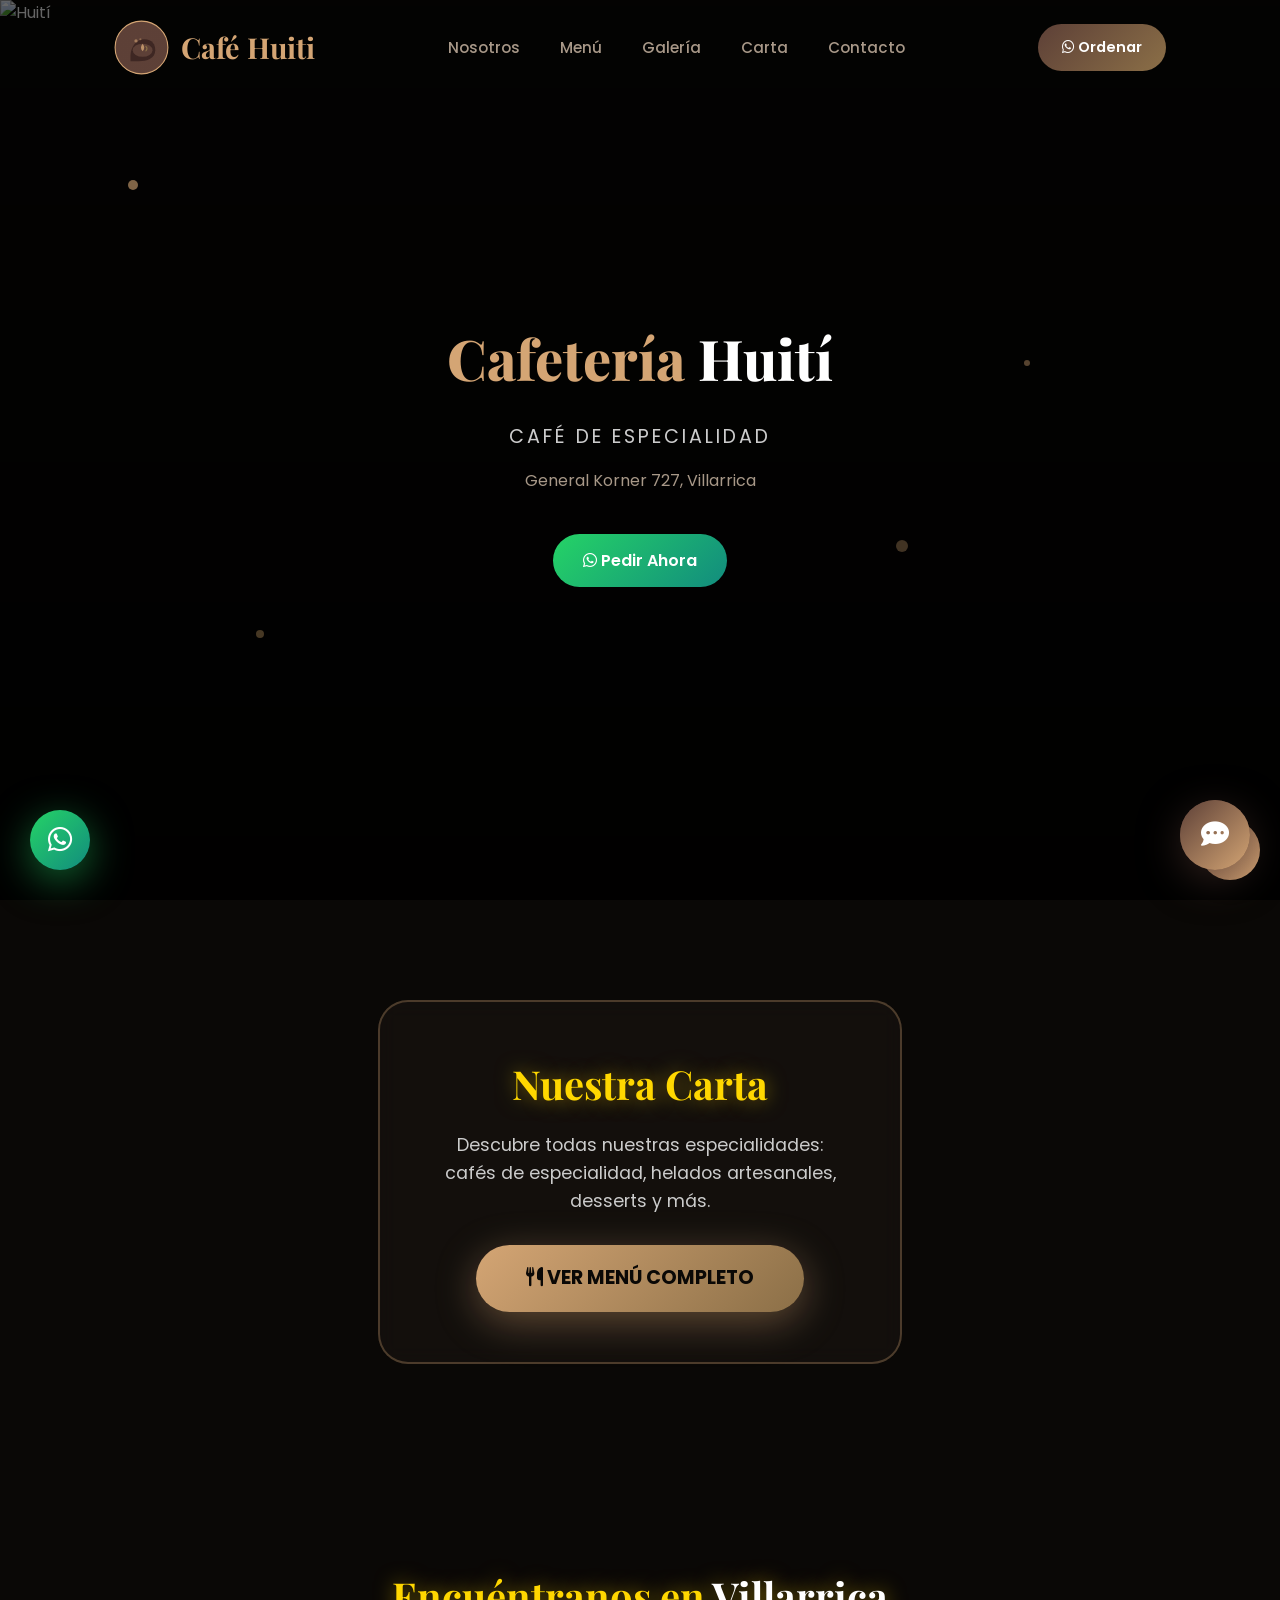
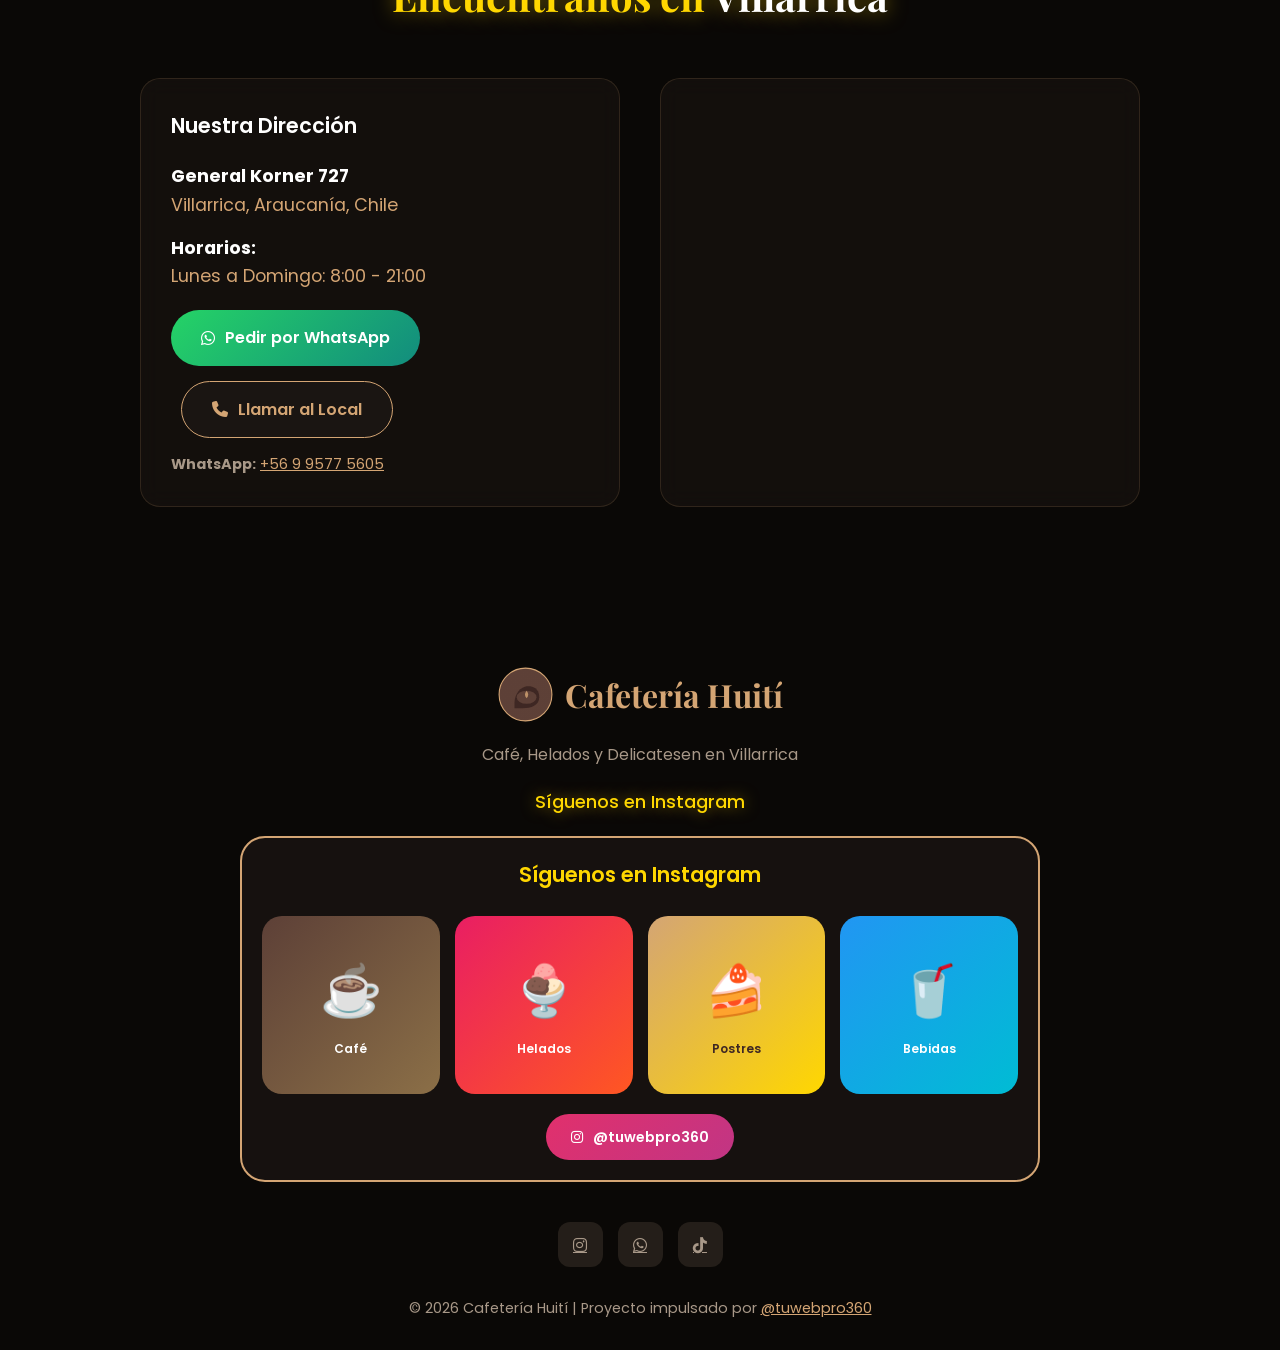
==== commit 72cd9691: "Widget Instagram mejorado con grid" ====
--- a/index.html
+++ b/index.html
@@ -910,6 +910,22 @@
             .stat-number { font-size: 1.5rem; }
             .chatbot-container { right: 5px; left: 5px; }
             .chatbot-messages { height: 250px; }
+        }
+
+        /* Instagram grid responsive */
+        @media (max-width: 700px) {
+            .container > div[style*="grid-template-columns: repeat(4"] {
+                grid-template-columns: repeat(2, 1fr) !important;
+            }
+        }
+        @media (max-width: 400px) {
+            .container > div[style*="grid-template-columns: repeat(4"] {
+                grid-template-columns: 1fr 1fr !important;
+                gap: 10px !important;
+            }
+            .container > div[style*="grid-template-columns: repeat(4"] > a span:first-child {
+                font-size: 35px !important;
+            }
         }
     </style>
 </head>
@@ -1086,20 +1102,35 @@
             <!-- INSTAGRAM FEED -->
             <div style="margin-bottom: 40px;">
                 <h4 style="color: #FFD700; margin-bottom: 20px; font-size: 1.1rem; font-weight: 500; text-shadow: 0 0 15px rgba(255,215,0,0.5);">Síguenos en Instagram</h4>
-                <div style="display: flex; justify-content: center; gap: 15px; flex-wrap: wrap; max-width: 800px; margin: 0 auto;">
-                    <a href="https://www.instagram.com/tuwebpro360/" target="_blank" style="display: flex; align-items: center; justify-content: center; width: 150px; height: 150px; border-radius: 15px; transition: all 0.3s; flex: 0 0 auto; background: linear-gradient(135deg, #5D4037, #8B6F47);" onmouseover="this.style.transform='scale(1.1)'; this.style.boxShadow='0 10px 30px rgba(212,165,116,0.4)'">
-                        <span style="font-size:60px;">☕</span>
-                    </a>
-                    <a href="https://www.instagram.com/tuwebpro360/" target="_blank" style="display: flex; align-items: center; justify-content: center; width: 150px; height: 150px; border-radius: 15px; transition: all 0.3s; flex: 0 0 auto; background: linear-gradient(135deg, #FF6B6B, #FF8E53);" onmouseover="this.style.transform='scale(1.1)'; this.style.boxShadow='0 10px 30px rgba(212,165,116,0.4)'">
-                        <span style="font-size:60px;">🍨</span>
-                    </a>
-                    <a href="https://www.instagram.com/tuwebpro360/" target="_blank" style="display: flex; align-items: center; justify-content: center; width: 150px; height: 150px; border-radius: 15px; transition: all 0.3s; flex: 0 0 auto; background: linear-gradient(135deg, #D4A574, #FFD700);" onmouseover="this.style.transform='scale(1.1)'; this.style.boxShadow='0 10px 30px rgba(212,165,116,0.4)'">
-                        <span style="font-size:60px;">🍰</span>
-                    </a>
-                    <a href="https://www.instagram.com/tuwebpro360/" target="_blank" style="display: flex; align-items: center; justify-content: center; width: 150px; height: 150px; border-radius: 15px; transition: all 0.3s; flex: 0 0 auto; background: linear-gradient(135deg, #25D366, #128C7E);" onmouseover="this.style.transform='scale(1.1)'; this.style.boxShadow='0 10px 30px rgba(212,165,116,0.4)'">
-                        <span style="font-size:60px;">🥤</span>
-                    </a>
-                </div>
+                <!-- WIDGET INSTAGRAM -->
+<div style="max-width: 800px; margin: 0 auto; padding: 20px; background: rgba(26,21,18,0.8); border-radius: 25px; border: 2px solid #D4A574;">
+    <h4 style="color: #FFD700; text-align: center; margin-bottom: 25px; font-size: 1.3rem; font-weight: 600;">Síguenos en Instagram</h4>
+    
+    <div style="display: grid; grid-template-columns: repeat(4, 1fr); gap: 15px;">
+        <a href="https://www.instagram.com/tuwebpro360/" target="_blank" style="display: flex; flex-direction: column; align-items: center; justify-content: center; aspect-ratio: 1; border-radius: 20px; transition: all 0.3s; background: linear-gradient(135deg, #5D4037, #8B6F47); text-decoration: none;" onmouseover="this.style.transform='scale(1.08)';this.style.boxShadow='0 15px 40px rgba(212,165,116,0.5)'">
+            <span style="font-size: 50px;">☕</span>
+            <span style="color: white; font-size: 12px; margin-top: 8px; font-weight: 600;">Café</span>
+        </a>
+        <a href="https://www.instagram.com/tuwebpro360/" target="_blank" style="display: flex; flex-direction: column; align-items: center; justify-content: center; aspect-ratio: 1; border-radius: 20px; transition: all 0.3s; background: linear-gradient(135deg, #E91E63, #FF5722); text-decoration: none;" onmouseover="this.style.transform='scale(1.08)';this.style.boxShadow='0 15px 40px rgba(212,165,116,0.5)'">
+            <span style="font-size: 50px;">🍨</span>
+            <span style="color: white; font-size: 12px; margin-top: 8px; font-weight: 600;">Helados</span>
+        </a>
+        <a href="https://www.instagram.com/tuwebpro360/" target="_blank" style="display: flex; flex-direction: column; align-items: center; justify-content: center; aspect-ratio: 1; border-radius: 20px; transition: all 0.3s; background: linear-gradient(135deg, #D4A574, #FFD700); text-decoration: none;" onmouseover="this.style.transform='scale(1.08)';this.style.boxShadow='0 15px 40px rgba(212,165,116,0.5)'">
+            <span style="font-size: 50px;">🍰</span>
+            <span style="color: #3E2723; font-size: 12px; margin-top: 8px; font-weight: 600;">Postres</span>
+        </a>
+        <a href="https://www.instagram.com/tuwebpro360/" target="_blank" style="display: flex; flex-direction: column; align-items: center; justify-content: center; aspect-ratio: 1; border-radius: 20px; transition: all 0.3s; background: linear-gradient(135deg, #2196F3, #00BCD4); text-decoration: none;" onmouseover="this.style.transform='scale(1.08)';this.style.boxShadow='0 15px 40px rgba(212,165,116,0.5)'">
+            <span style="font-size: 50px;">🥤</span>
+            <span style="color: white; font-size: 12px; margin-top: 8px; font-weight: 600;">Bebidas</span>
+        </a>
+    </div>
+    
+    <div style="text-align: center; margin-top: 20px;">
+        <a href="https://www.instagram.com/tuwebpro360/" target="_blank" style="display: inline-flex; align-items: center; gap: 10px; background: linear-gradient(135deg, #E1306C, #C13584); color: white; padding: 12px 25px; border-radius: 25px; font-weight: 600; font-size: 14px; text-decoration: none; transition: all 0.3s;" onmouseover="this.style.transform='scale(1.05)';this.style.boxShadow='0 10px 30px rgba(225,48,108,0.5)'">
+            <i class="fab fa-instagram"></i> @tuwebpro360
+        </a>
+    </div>
+</div>
             </div>
             
             <div style="display: flex; justify-content: center; gap: 15px; margin-bottom: 30px;">
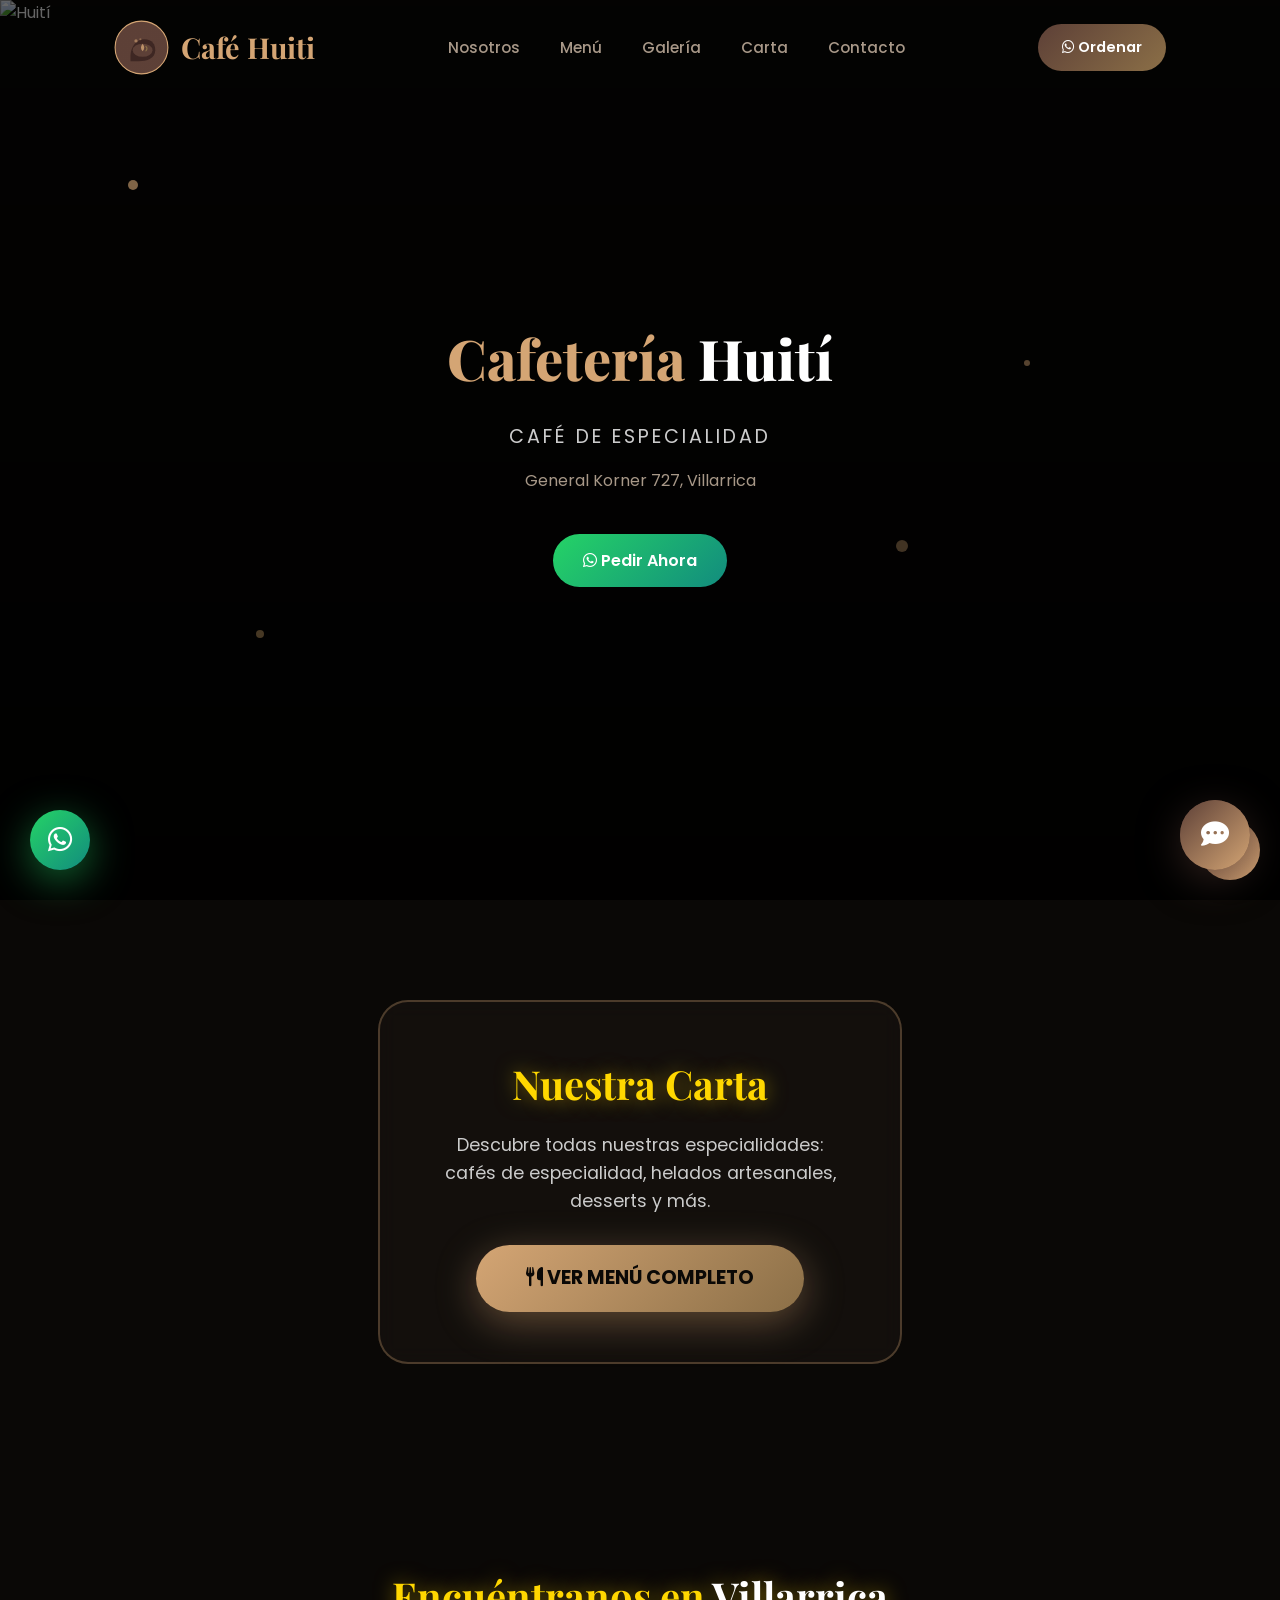
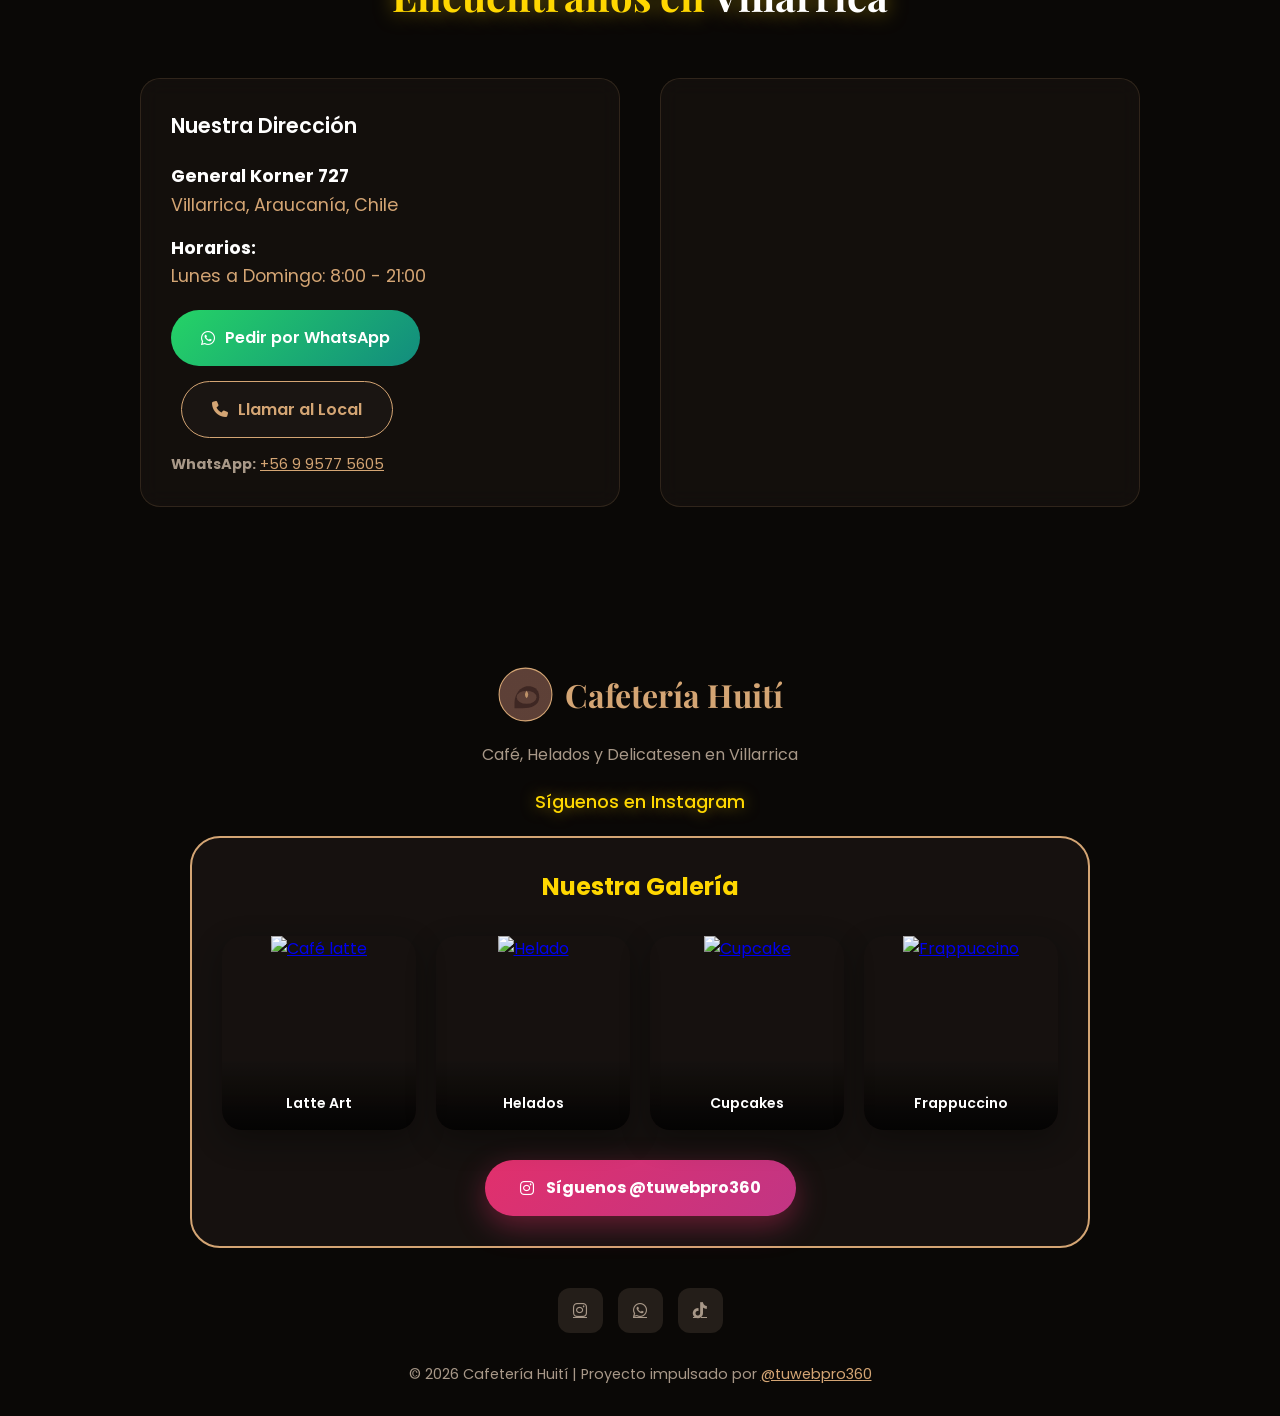
==== commit e8a9daee: "Galeria con fotos profesionales" ====
--- a/index.html
+++ b/index.html
@@ -913,18 +913,15 @@
         }
 
         /* Instagram grid responsive */
-        @media (max-width: 700px) {
+        @media (max-width: 900px) {
             .container > div[style*="grid-template-columns: repeat(4"] {
                 grid-template-columns: repeat(2, 1fr) !important;
             }
         }
-        @media (max-width: 400px) {
+        @media (max-width: 500px) {
             .container > div[style*="grid-template-columns: repeat(4"] {
                 grid-template-columns: 1fr 1fr !important;
-                gap: 10px !important;
-            }
-            .container > div[style*="grid-template-columns: repeat(4"] > a span:first-child {
-                font-size: 35px !important;
+                gap: 15px !important;
             }
         }
     </style>
@@ -1103,31 +1100,39 @@
             <div style="margin-bottom: 40px;">
                 <h4 style="color: #FFD700; margin-bottom: 20px; font-size: 1.1rem; font-weight: 500; text-shadow: 0 0 15px rgba(255,215,0,0.5);">Síguenos en Instagram</h4>
                 <!-- WIDGET INSTAGRAM -->
-<div style="max-width: 800px; margin: 0 auto; padding: 20px; background: rgba(26,21,18,0.8); border-radius: 25px; border: 2px solid #D4A574;">
-    <h4 style="color: #FFD700; text-align: center; margin-bottom: 25px; font-size: 1.3rem; font-weight: 600;">Síguenos en Instagram</h4>
+<div style="max-width: 900px; margin: 0 auto; padding: 30px; background: rgba(26,21,18,0.8); border-radius: 30px; border: 2px solid #D4A574;">
+    <h4 style="color: #FFD700; text-align: center; margin-bottom: 30px; font-size: 1.5rem; font-weight: 700;">Nuestra Galería</h4>
     
-    <div style="display: grid; grid-template-columns: repeat(4, 1fr); gap: 15px;">
-        <a href="https://www.instagram.com/tuwebpro360/" target="_blank" style="display: flex; flex-direction: column; align-items: center; justify-content: center; aspect-ratio: 1; border-radius: 20px; transition: all 0.3s; background: linear-gradient(135deg, #5D4037, #8B6F47); text-decoration: none;" onmouseover="this.style.transform='scale(1.08)';this.style.boxShadow='0 15px 40px rgba(212,165,116,0.5)'">
-            <span style="font-size: 50px;">☕</span>
-            <span style="color: white; font-size: 12px; margin-top: 8px; font-weight: 600;">Café</span>
+    <div style="display: grid; grid-template-columns: repeat(4, 1fr); gap: 20px;">
+        <a href="https://www.instagram.com/tuwebpro360/" target="_blank" style="position: relative; aspect-ratio: 1; border-radius: 20px; overflow: hidden; transition: all 0.4s; box-shadow: 0 10px 30px rgba(0,0,0,0.3);" onmouseover="this.style.transform='scale(1.05)';this.style.boxShadow='0 20px 50px rgba(212,165,116,0.5)'">
+            <img src="https://images.unsplash.com/photo-1509042239860-f550ce710b93?w=400&h=400&fit=crop" style="width: 100%; height: 100%; object-fit: cover;" alt="Café latte">
+            <div style="position: absolute; bottom: 0; left: 0; right: 0; background: linear-gradient(transparent, rgba(0,0,0,0.8)); padding: 30px 15px 15px;">
+                <span style="color: white; font-weight: 600; font-size: 14px;">Latte Art</span>
+            </div>
         </a>
-        <a href="https://www.instagram.com/tuwebpro360/" target="_blank" style="display: flex; flex-direction: column; align-items: center; justify-content: center; aspect-ratio: 1; border-radius: 20px; transition: all 0.3s; background: linear-gradient(135deg, #E91E63, #FF5722); text-decoration: none;" onmouseover="this.style.transform='scale(1.08)';this.style.boxShadow='0 15px 40px rgba(212,165,116,0.5)'">
-            <span style="font-size: 50px;">🍨</span>
-            <span style="color: white; font-size: 12px; margin-top: 8px; font-weight: 600;">Helados</span>
+        <a href="https://www.instagram.com/tuwebpro360/" target="_blank" style="position: relative; aspect-ratio: 1; border-radius: 20px; overflow: hidden; transition: all 0.4s; box-shadow: 0 10px 30px rgba(0,0,0,0.3);" onmouseover="this.style.transform='scale(1.05)';this.style.boxShadow='0 20px 50px rgba(212,165,116,0.5)'">
+            <img src="https://images.unsplash.com/photo-1563805042-7684c019e1cb?w=400&h=400&fit=crop" style="width: 100%; height: 100%; object-fit: cover;" alt="Helado">
+            <div style="position: absolute; bottom: 0; left: 0; right: 0; background: linear-gradient(transparent, rgba(0,0,0,0.8)); padding: 30px 15px 15px;">
+                <span style="color: white; font-weight: 600; font-size: 14px;">Helados</span>
+            </div>
         </a>
-        <a href="https://www.instagram.com/tuwebpro360/" target="_blank" style="display: flex; flex-direction: column; align-items: center; justify-content: center; aspect-ratio: 1; border-radius: 20px; transition: all 0.3s; background: linear-gradient(135deg, #D4A574, #FFD700); text-decoration: none;" onmouseover="this.style.transform='scale(1.08)';this.style.boxShadow='0 15px 40px rgba(212,165,116,0.5)'">
-            <span style="font-size: 50px;">🍰</span>
-            <span style="color: #3E2723; font-size: 12px; margin-top: 8px; font-weight: 600;">Postres</span>
+        <a href="https://www.instagram.com/tuwebpro360/" target="_blank" style="position: relative; aspect-ratio: 1; border-radius: 20px; overflow: hidden; transition: all 0.4s; box-shadow: 0 10px 30px rgba(0,0,0,0.3);" onmouseover="this.style.transform='scale(1.05)';this.style.boxShadow='0 20px 50px rgba(212,165,116,0.5)'">
+            <img src="https://images.unsplash.com/photo-1551024702-969f8b044106?w=400&h=400&fit=crop" style="width: 100%; height: 100%; object-fit: cover;" alt="Cupcake">
+            <div style="position: absolute; bottom: 0; left: 0; right: 0; background: linear-gradient(transparent, rgba(0,0,0,0.8)); padding: 30px 15px 15px;">
+                <span style="color: white; font-weight: 600; font-size: 14px;">Cupcakes</span>
+            </div>
         </a>
-        <a href="https://www.instagram.com/tuwebpro360/" target="_blank" style="display: flex; flex-direction: column; align-items: center; justify-content: center; aspect-ratio: 1; border-radius: 20px; transition: all 0.3s; background: linear-gradient(135deg, #2196F3, #00BCD4); text-decoration: none;" onmouseover="this.style.transform='scale(1.08)';this.style.boxShadow='0 15px 40px rgba(212,165,116,0.5)'">
-            <span style="font-size: 50px;">🥤</span>
-            <span style="color: white; font-size: 12px; margin-top: 8px; font-weight: 600;">Bebidas</span>
+        <a href="https://www.instagram.com/tuwebpro360/" target="_blank" style="position: relative; aspect-ratio: 1; border-radius: 20px; overflow: hidden; transition: all 0.4s; box-shadow: 0 10px 30px rgba(0,0,0,0.3);" onmouseover="this.style.transform='scale(1.05)';this.style.boxShadow='0 20px 50px rgba(212,165,116,0.5)'">
+            <img src="https://images.unsplash.com/photo-1488477181946-6428a0241793?w=400&h=400&fit=crop" style="width: 100%; height: 100%; object-fit: cover;" alt="Frappuccino">
+            <div style="position: absolute; bottom: 0; left: 0; right: 0; background: linear-gradient(transparent, rgba(0,0,0,0.8)); padding: 30px 15px 15px;">
+                <span style="color: white; font-weight: 600; font-size: 14px;">Frappuccino</span>
+            </div>
         </a>
     </div>
     
-    <div style="text-align: center; margin-top: 20px;">
-        <a href="https://www.instagram.com/tuwebpro360/" target="_blank" style="display: inline-flex; align-items: center; gap: 10px; background: linear-gradient(135deg, #E1306C, #C13584); color: white; padding: 12px 25px; border-radius: 25px; font-weight: 600; font-size: 14px; text-decoration: none; transition: all 0.3s;" onmouseover="this.style.transform='scale(1.05)';this.style.boxShadow='0 10px 30px rgba(225,48,108,0.5)'">
-            <i class="fab fa-instagram"></i> @tuwebpro360
+    <div style="text-align: center; margin-top: 30px;">
+        <a href="https://www.instagram.com/tuwebpro360/" target="_blank" style="display: inline-flex; align-items: center; gap: 12px; background: linear-gradient(135deg, #E1306C, #C13584); color: white; padding: 15px 35px; border-radius: 30px; font-weight: 700; font-size: 16px; text-decoration: none; box-shadow: 0 10px 30px rgba(225,48,108,0.4); transition: all 0.3s;" onmouseover="this.style.transform='scale(1.05)';this.style.boxShadow='0 15px 40px rgba(225,48,108,0.6)'">
+            <i class="fab fa-instagram"></i> Síguenos @tuwebpro360
         </a>
     </div>
 </div>
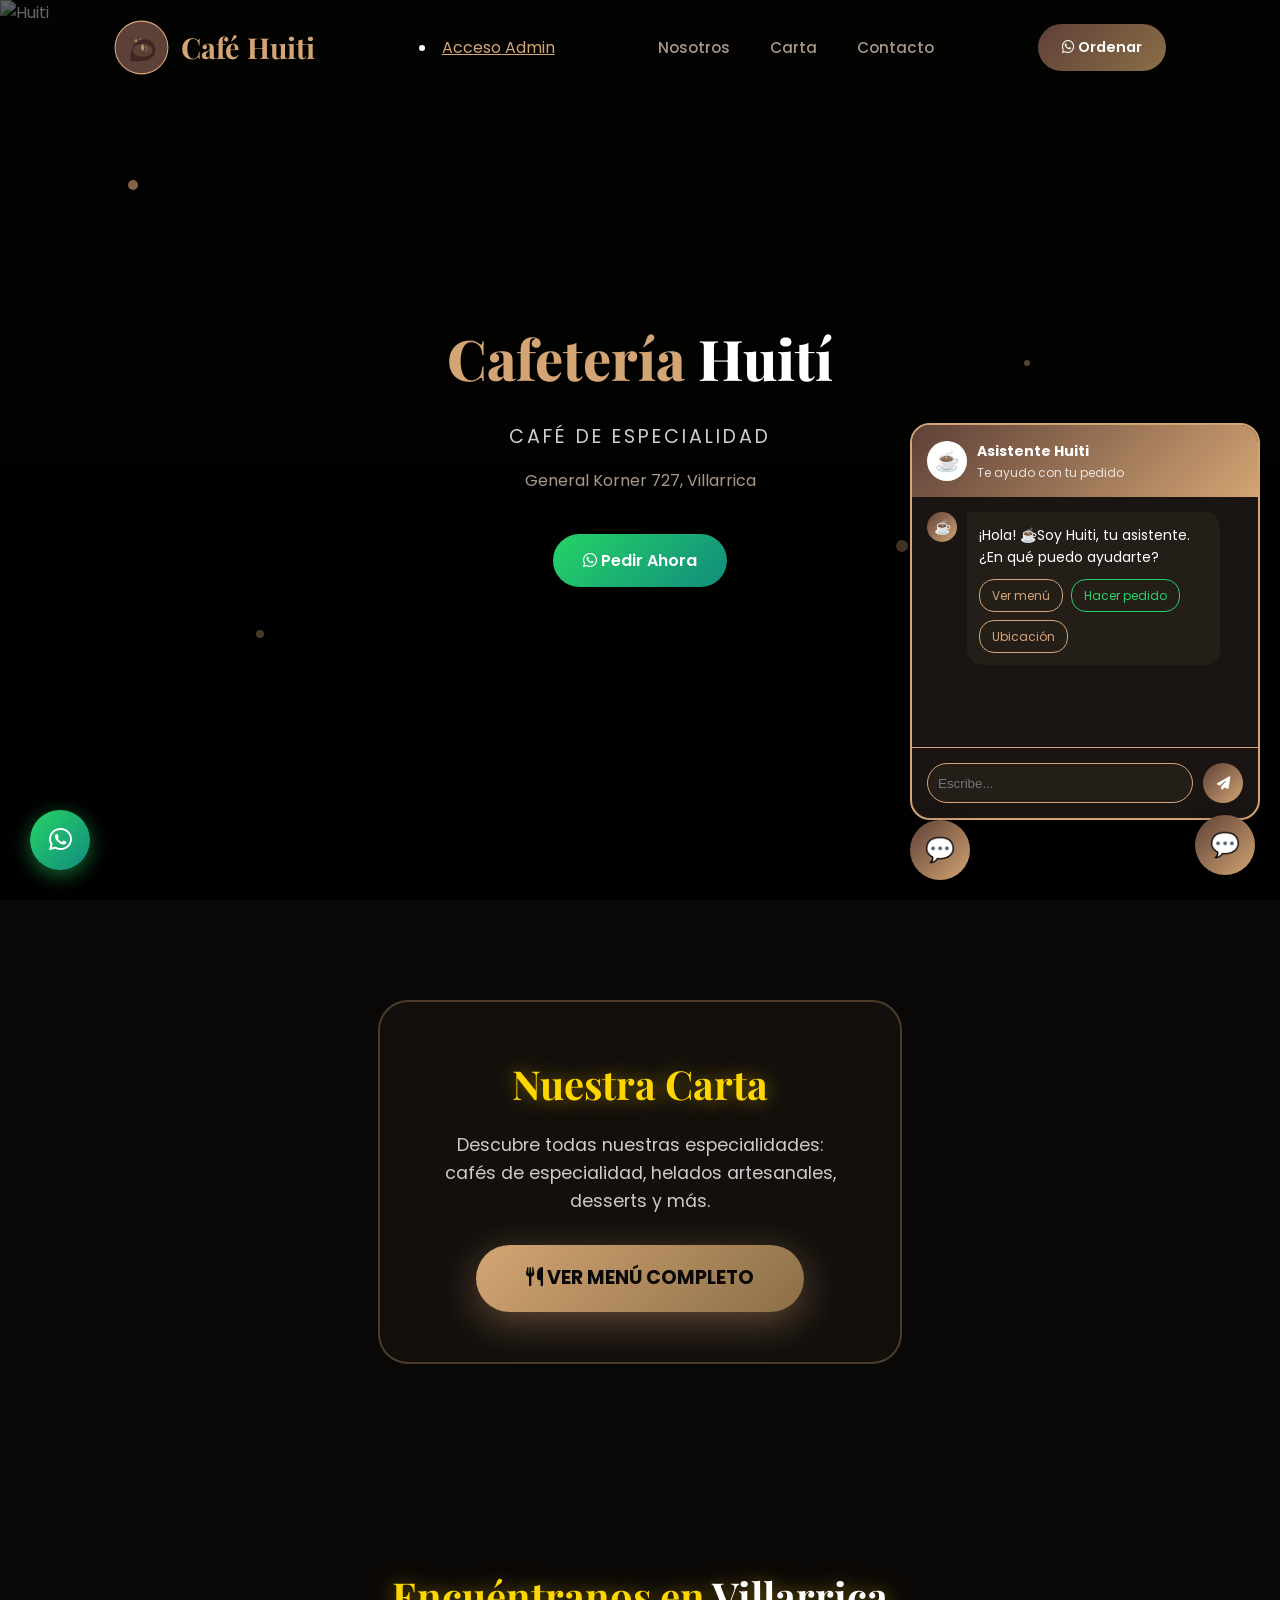
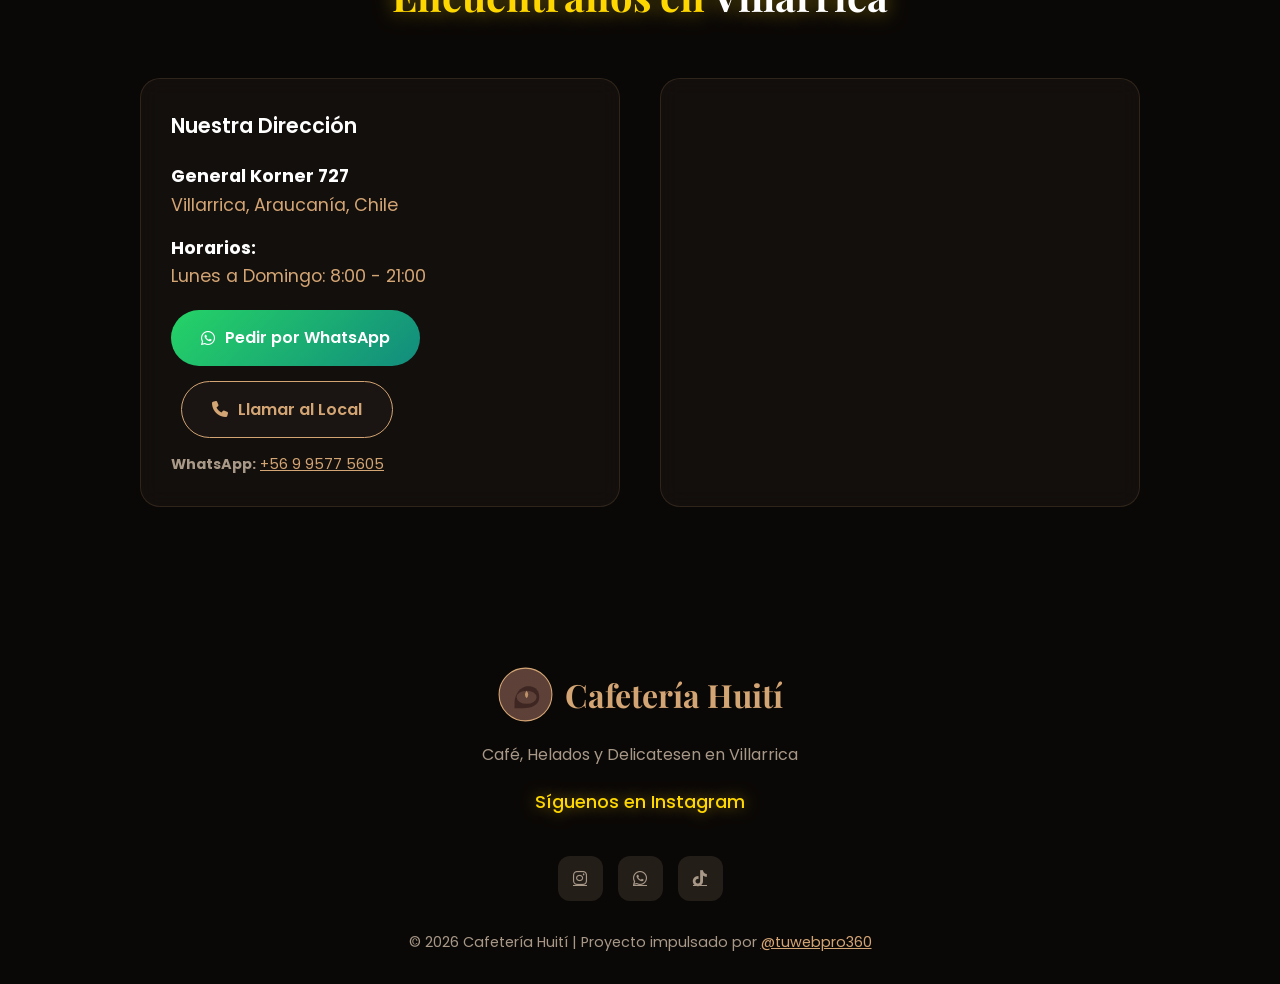
==== commit d216f07e: "Proyecto Café Huití actualizado" ====
--- a/index.html
+++ b/index.html
@@ -10,7 +10,7 @@
     <link rel="stylesheet" href="https://cdnjs.cloudflare.com/ajax/libs/font-awesome/6.5.1/css/all.min.css">
     
     <style>
-        :root {
+:root {
             --primary: #5D4037;
             --primary-light: #8B6F47;
             --secondary: #3E2723;
@@ -23,7 +23,24 @@
             --light: #FFFFFF;
             --muted: #A89888;
             --whatsapp: #25D366;
-            --gold: #FFD700;
+            --success: #4CAF50;
+            --warning: #FFC107;
+            --danger: #F44336;
+        }
+
+        /* BOTONES FLOTANTES - Separados */
+        .whatsapp-float {
+            position: fixed;
+            bottom: 25px;
+            left: 25px;
+            z-index: 998;
+        }
+        
+        .chatbot-float {
+            position: fixed;
+            bottom: 25px;
+            right: 25px;
+            z-index: 999;
         }
 
         * { margin: 0; padding: 0; box-sizing: border-box; }
@@ -924,6 +941,8 @@
                 gap: 15px !important;
             }
         }
+        
+        /* Instagram grid responsive - vacío */
     </style>
 </head>
 <body>
@@ -932,7 +951,7 @@
 <header id="header">
     <div class="container">
         <nav>
-            <a href="#" class="logo">
+            <a href="index.html" class="logo">
                 <!-- LOGO SVG HUITI -->
                 <svg class="logo-svg" viewBox="0 0 100 100" fill="none" xmlns="http://www.w3.org/2000/svg">
                     <circle cx="50" cy="50" r="48" fill="url(#logoGrad)" stroke="#D4A574" stroke-width="2"/>
@@ -951,11 +970,10 @@
                 </svg>
                 <span>Café Huiti</span>
             </a>
+            <li><a href="admin.html" target="_blank" style="color: #D4A574;">Acceso Admin</a></li>
             <ul class="nav-links">
                 <li><a href="#nosotros">Nosotros</a></li>
-                <li><a href="#menu">Menú</a></li>
-                <li><a href="#galeria">Galería</a></li>
-                <li><a href="inventario/index.html" target="_blank">Carta</a></li>
+                <li><a href="https://www.fu.do/AT6hhQ7mrYAFW4CjUhiJxpdQtJKvG1KaC6R6eaSzAhxpw8mM1LwNHMZHi7jFQTtgnwX23IxNC2ele_Pw_oWSCKSKYtUbYyTQD1WEMR8usQ" target="_blank">Carta</a></li>
                 <li><a href="#contacto">Contacto</a></li>
             </ul>
             <a href="https://wa.me/56995775605?text=Hola!%20Quiero%20hacer%20un%20pedido%20de%20Café%20Huiti" class="nav-cta" target="_blank">
@@ -966,7 +984,7 @@
 </header>
 
 <!-- FONDO FIJO (PARALLAX) -->
-<img src="https://blogger.googleusercontent.com/img/a/AVvXsEgjPS8fcW7SX2Qeu18VnRA-quM789tTi-V5-In9nwJS-HH08KxmumBGrZ2q-pyh9k4eZ9UQIsyG3FC0HUN-DsoKJfOdlPxF6ooSDjlURUIyOXw4ui-mx8ZDsl9uYQ6Ww4m01XY-FZ_uuC_S81IXwSmywYMdKlSaLjmtgk2nkRGnaiZMwRP1-XhSI0WJ4AYL" style="position: fixed; inset: 0; width: 100%; height: 100%; object-fit: cover; z-index: -1; animation: zoomSlow 20s ease-in-out infinite alternate;" alt="Huití">
+<img src="https://blogger.googleusercontent.com/img/a/AVvXsEgjPS8fcW7SX2Qeu18VnRA-quM789tTi-V5-In9nwJS-HH08KxmumBGrZ2q-pyh9k4eZ9UQIsyG3FC0HUN-DsoKJfOdlPxF6ooSDjlURUIyOXw4ui-mx8ZDsl9uYQ6Ww4m01XY-FZ_uuC_S81IXwSmywYMdKlSaLjmtgk2nkRGnaiZMwRP1-XhSI0WJ4AYL" style="position: fixed; inset: 0; width: 100%; height: 100%; object-fit: cover; z-index: -1; animation: zoomSlow 20s ease-in-out infinite alternate;" alt="Huiti">
 
 <!-- HERO SECTION -->
 <section style="min-height: 100vh; display: flex; align-items: center; justify-content: center; padding: 80px 20px; position: relative; overflow: hidden;">
@@ -1099,43 +1117,7 @@
             <!-- INSTAGRAM FEED -->
             <div style="margin-bottom: 40px;">
                 <h4 style="color: #FFD700; margin-bottom: 20px; font-size: 1.1rem; font-weight: 500; text-shadow: 0 0 15px rgba(255,215,0,0.5);">Síguenos en Instagram</h4>
-                <!-- WIDGET INSTAGRAM -->
-<div style="max-width: 900px; margin: 0 auto; padding: 30px; background: rgba(26,21,18,0.8); border-radius: 30px; border: 2px solid #D4A574;">
-    <h4 style="color: #FFD700; text-align: center; margin-bottom: 30px; font-size: 1.5rem; font-weight: 700;">Nuestra Galería</h4>
-    
-    <div style="display: grid; grid-template-columns: repeat(4, 1fr); gap: 20px;">
-        <a href="https://www.instagram.com/tuwebpro360/" target="_blank" style="position: relative; aspect-ratio: 1; border-radius: 20px; overflow: hidden; transition: all 0.4s; box-shadow: 0 10px 30px rgba(0,0,0,0.3);" onmouseover="this.style.transform='scale(1.05)';this.style.boxShadow='0 20px 50px rgba(212,165,116,0.5)'">
-            <img src="https://images.unsplash.com/photo-1509042239860-f550ce710b93?w=400&h=400&fit=crop" style="width: 100%; height: 100%; object-fit: cover;" alt="Café latte">
-            <div style="position: absolute; bottom: 0; left: 0; right: 0; background: linear-gradient(transparent, rgba(0,0,0,0.8)); padding: 30px 15px 15px;">
-                <span style="color: white; font-weight: 600; font-size: 14px;">Latte Art</span>
-            </div>
-        </a>
-        <a href="https://www.instagram.com/tuwebpro360/" target="_blank" style="position: relative; aspect-ratio: 1; border-radius: 20px; overflow: hidden; transition: all 0.4s; box-shadow: 0 10px 30px rgba(0,0,0,0.3);" onmouseover="this.style.transform='scale(1.05)';this.style.boxShadow='0 20px 50px rgba(212,165,116,0.5)'">
-            <img src="https://images.unsplash.com/photo-1563805042-7684c019e1cb?w=400&h=400&fit=crop" style="width: 100%; height: 100%; object-fit: cover;" alt="Helado">
-            <div style="position: absolute; bottom: 0; left: 0; right: 0; background: linear-gradient(transparent, rgba(0,0,0,0.8)); padding: 30px 15px 15px;">
-                <span style="color: white; font-weight: 600; font-size: 14px;">Helados</span>
-            </div>
-        </a>
-        <a href="https://www.instagram.com/tuwebpro360/" target="_blank" style="position: relative; aspect-ratio: 1; border-radius: 20px; overflow: hidden; transition: all 0.4s; box-shadow: 0 10px 30px rgba(0,0,0,0.3);" onmouseover="this.style.transform='scale(1.05)';this.style.boxShadow='0 20px 50px rgba(212,165,116,0.5)'">
-            <img src="https://images.unsplash.com/photo-1551024702-969f8b044106?w=400&h=400&fit=crop" style="width: 100%; height: 100%; object-fit: cover;" alt="Cupcake">
-            <div style="position: absolute; bottom: 0; left: 0; right: 0; background: linear-gradient(transparent, rgba(0,0,0,0.8)); padding: 30px 15px 15px;">
-                <span style="color: white; font-weight: 600; font-size: 14px;">Cupcakes</span>
-            </div>
-        </a>
-        <a href="https://www.instagram.com/tuwebpro360/" target="_blank" style="position: relative; aspect-ratio: 1; border-radius: 20px; overflow: hidden; transition: all 0.4s; box-shadow: 0 10px 30px rgba(0,0,0,0.3);" onmouseover="this.style.transform='scale(1.05)';this.style.boxShadow='0 20px 50px rgba(212,165,116,0.5)'">
-            <img src="https://images.unsplash.com/photo-1488477181946-6428a0241793?w=400&h=400&fit=crop" style="width: 100%; height: 100%; object-fit: cover;" alt="Frappuccino">
-            <div style="position: absolute; bottom: 0; left: 0; right: 0; background: linear-gradient(transparent, rgba(0,0,0,0.8)); padding: 30px 15px 15px;">
-                <span style="color: white; font-weight: 600; font-size: 14px;">Frappuccino</span>
-            </div>
-        </a>
-    </div>
-    
-    <div style="text-align: center; margin-top: 30px;">
-        <a href="https://www.instagram.com/tuwebpro360/" target="_blank" style="display: inline-flex; align-items: center; gap: 12px; background: linear-gradient(135deg, #E1306C, #C13584); color: white; padding: 15px 35px; border-radius: 30px; font-weight: 700; font-size: 16px; text-decoration: none; box-shadow: 0 10px 30px rgba(225,48,108,0.4); transition: all 0.3s;" onmouseover="this.style.transform='scale(1.05)';this.style.boxShadow='0 15px 40px rgba(225,48,108,0.6)'">
-            <i class="fab fa-instagram"></i> Síguenos @tuwebpro360
-        </a>
-    </div>
-</div>
+                
             </div>
             
             <div style="display: flex; justify-content: center; gap: 15px; margin-bottom: 30px;">
@@ -1191,19 +1173,18 @@
     </button>
 </div>
 
-<!-- CHATBOT TOGGLE -->
-<div class="chatbot-toggle" id="chatbotToggle">
-    <button onclick="toggleChatbot()">
-        <i class="fas fa-comment-dots chat-icon"></i>
-        <i class="fas fa-times close-icon"></i>
-    </button>
-</div>
-
-<!-- WHATSAPP FLOAT -->
+<!-- WHATSAPP FLOAT - Izquierda -->
 <div class="whatsapp-float">
-    <a href="https://wa.me/56995775605?text=Hola!%20Quiero%20más%20info%20de%20Café%20Huiti" target="_blank">
+    <a href="https://wa.me/56995775605?text=Hola!" target="_blank" style="display:flex;align-items:center;justify-content:center;width:60px;height:60px;background:linear-gradient(135deg,#25D366,#128C7E);border-radius:50%;color:white;font-size:26px;text-decoration:none;box-shadow:0 5px 20px rgba(37,211,102,0.5);">
         <i class="fab fa-whatsapp"></i>
     </a>
+</div>
+
+<!-- CHATBOT FIJO - Derecha -->
+<div style="position: fixed; bottom: 25px; right: 25px; z-index: 999;">
+    <button onclick="toggleChatbot()" style="width: 60px; height: 60px; background: linear-gradient(135deg, #5D4037, #D4A574); border: none; border-radius: 50%; color: white; font-size: 24px; cursor: pointer; box-shadow: 0 5px 20px rgba(0,0,0,0.3);">
+        💬
+    </button>
 </div>
 
 <script>
@@ -1236,12 +1217,17 @@
     });
 
     // Chatbot toggle
-    let chatAbierto = false;
+    let chatAbierto = true; // Habilitado por defecto
     function toggleChatbot() {
         chatAbierto = !chatAbierto;
         var panel = document.getElementById('chatPanel');
         panel.style.display = chatAbierto ? 'block' : 'none';
     }
+    
+    // Abrir chatbot automáticamente al cargar
+    window.onload = function() {
+        document.getElementById('chatPanel').style.display = 'block';
+    };
 
     function addMessage(text, type, quickReplies = null) {
         const messages = document.getElementById('chatMessages');
